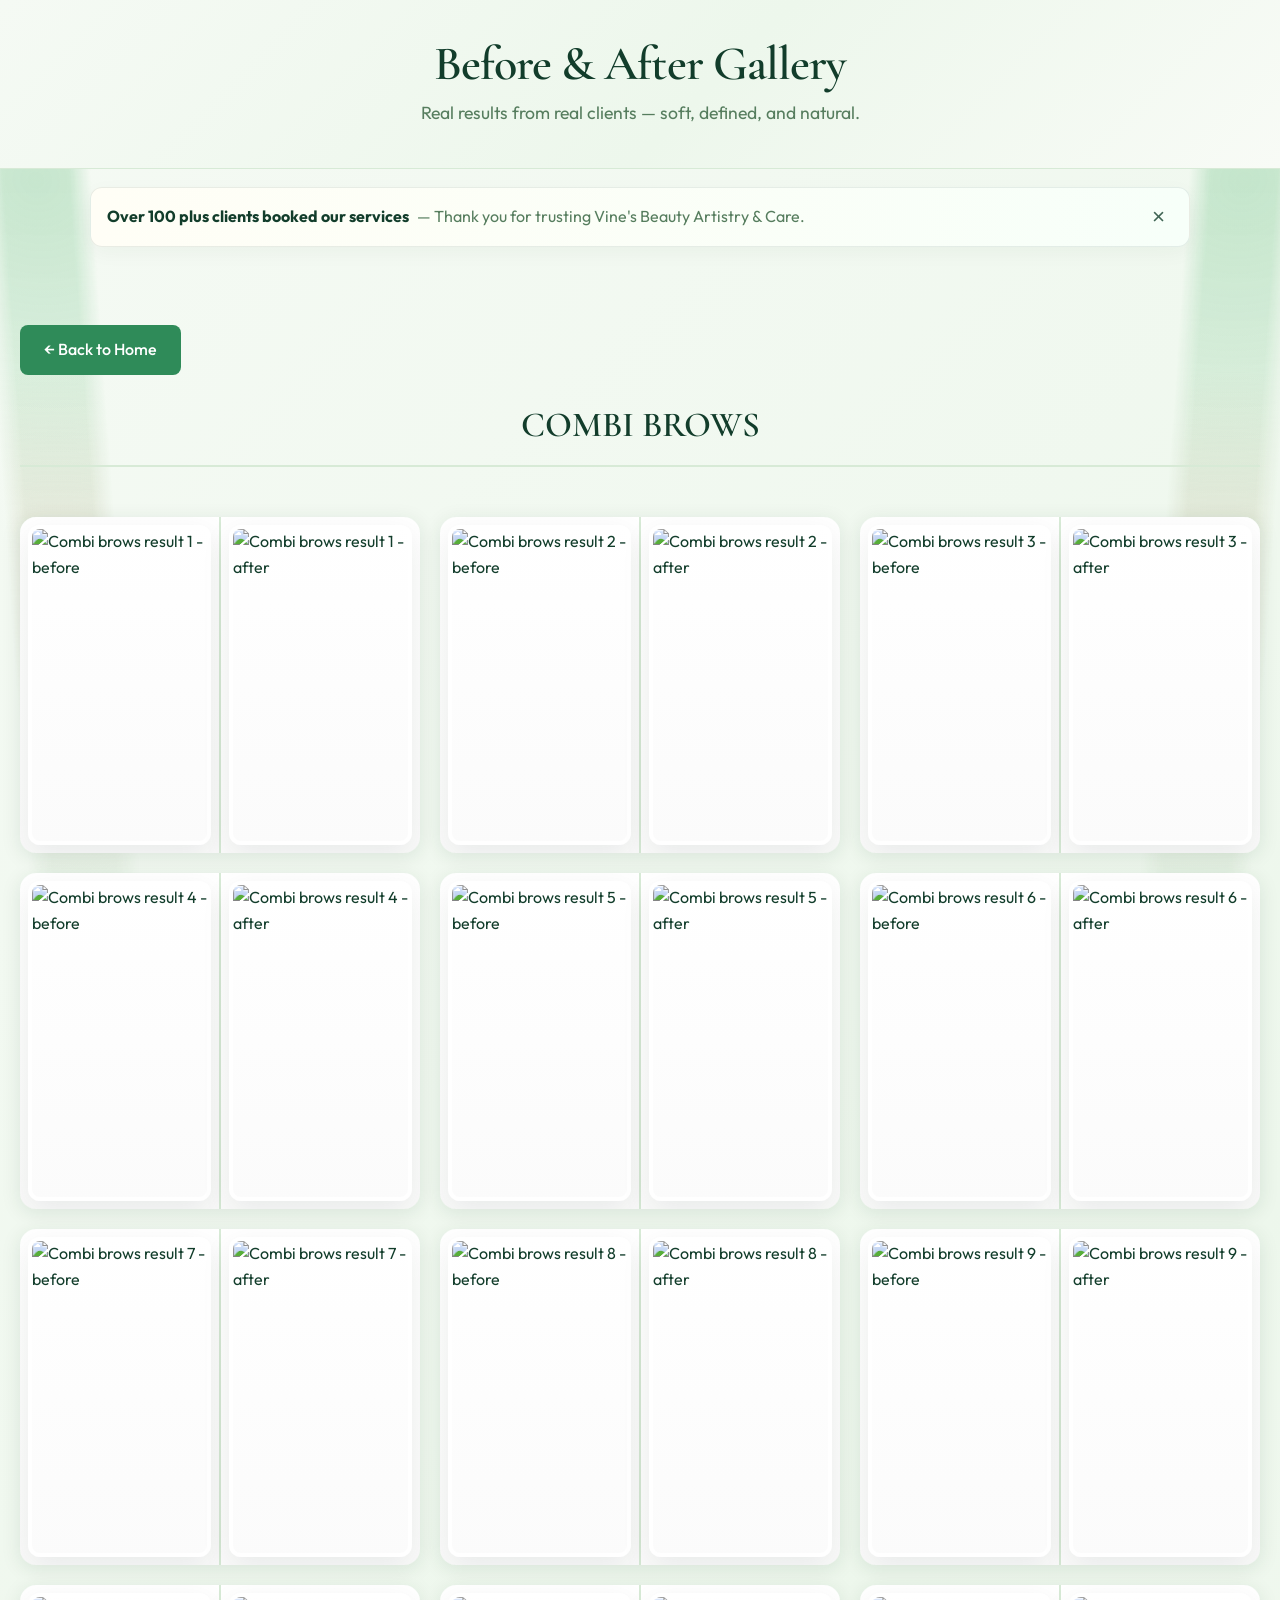
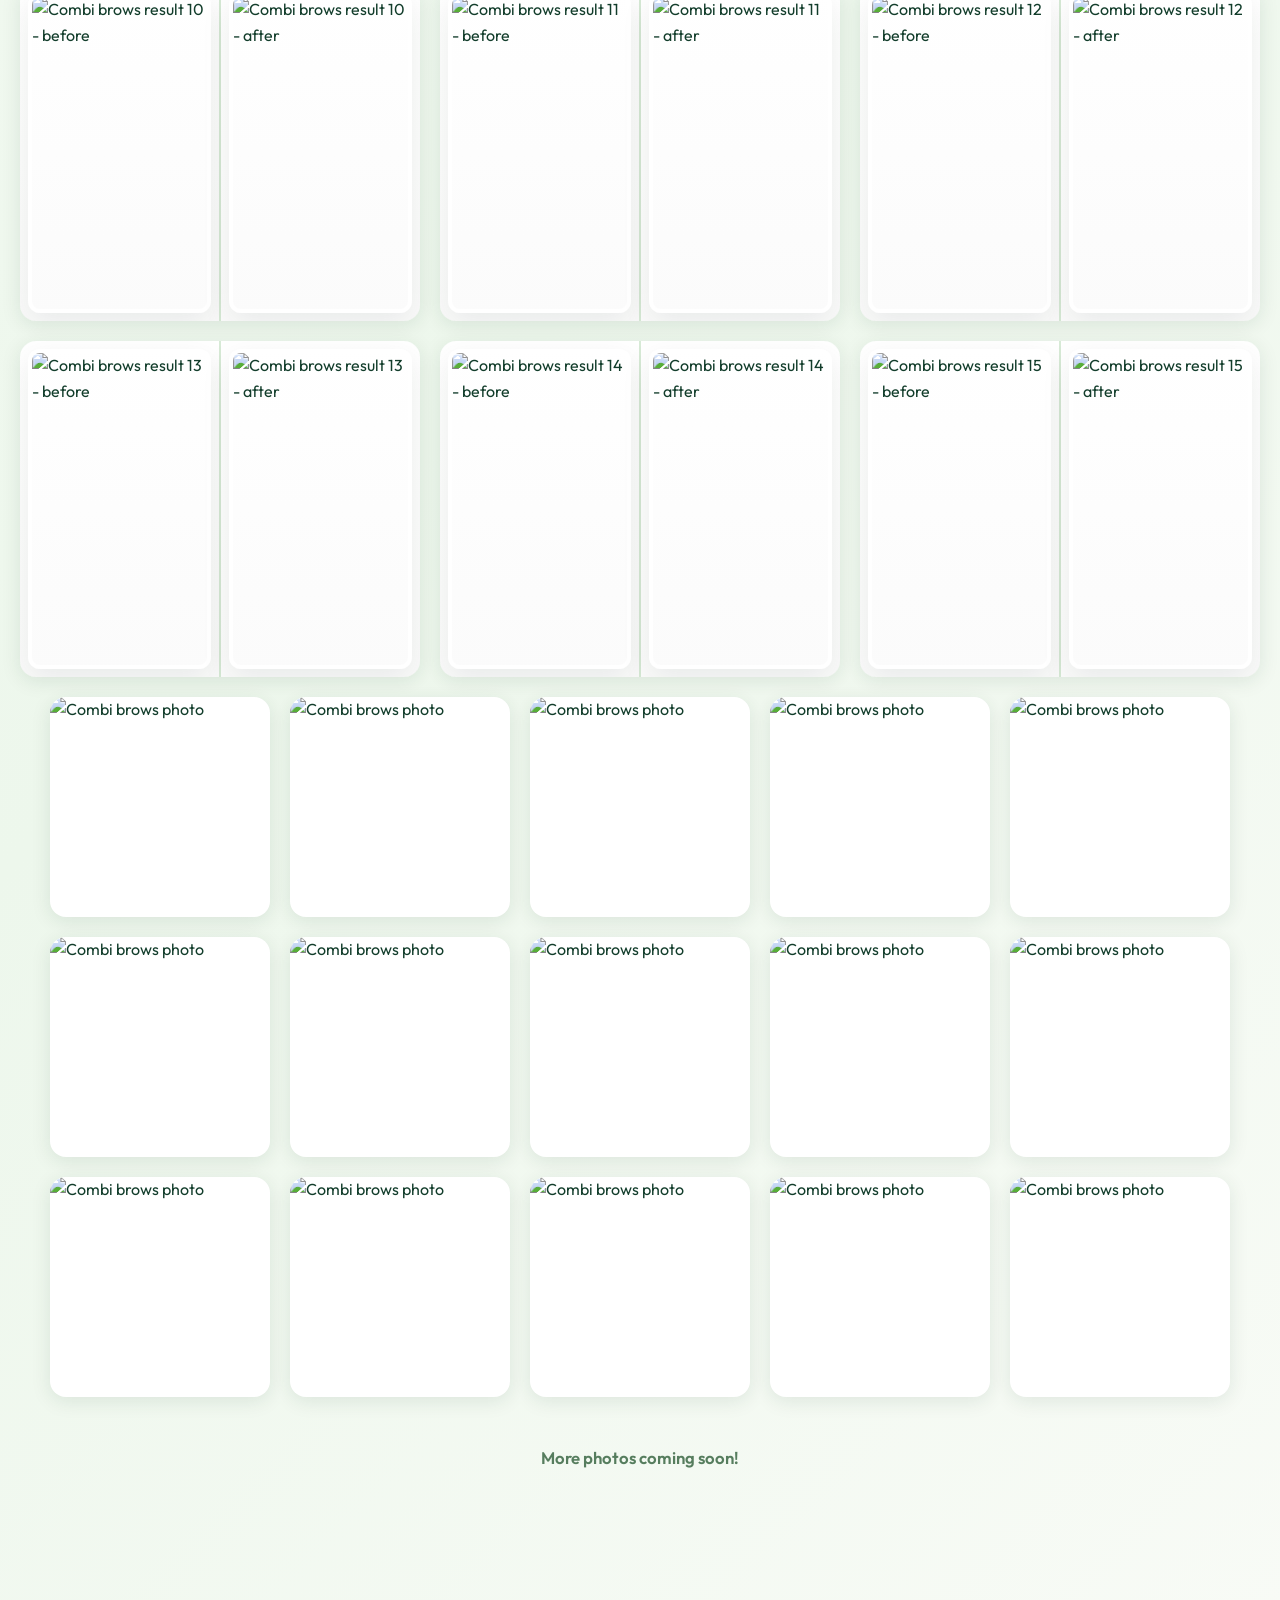
==== gallery.html @ d84f605f "Add files via upload" ====
<!DOCTYPE html>
<html lang="en">
<head>
  <meta charset="UTF-8">
  <meta name="viewport" content="width=device-width, initial-scale=1.0">
  <meta name="description" content="Gallery of before and after photos from Vine's Beauty Artistry & Care">
  <meta http-equiv="X-Content-Type-Options" content="nosniff">
  <meta name="referrer" content="strict-origin-when-cross-origin">
  <title>Gallery - Vine's Beauty Artistry & Care</title>
  <link rel="stylesheet" href="styles.css?v=8">
  <link rel="preconnect" href="https://fonts.googleapis.com">
  <link rel="preconnect" href="https://fonts.gstatic.com" crossorigin>
  <link href="https://fonts.googleapis.com/css2?family=Cormorant+Garamond:ital,wght@0,400;0,600;1,400&family=Outfit:wght@300;400;500;600&display=swap" rel="stylesheet">
  <style>
    .gallery-page-header {
      text-align: center;
      padding: 40px 20px;
      background: linear-gradient(135deg, #f5faf4 0%, #edf7ec 55%, #f8fbf6 100%);
      border-bottom: 1px solid var(--blush-strong);
    }

    .gallery-page-header h1 {
      font-family: 'Cormorant Garamond', serif;
      font-size: 3rem;
      font-weight: 600;
      color: var(--deep-green);
      margin-bottom: 10px;
    }

    .gallery-page-header p {
      font-size: 1.1rem;
      color: var(--green-soft);
      max-width: 600px;
      margin: 0 auto;
    }

    .gallery-page-container {
      max-width: 1400px;
      margin: 0 auto;
      padding: 60px 20px;
    }

    .gallery-section {
      margin-bottom: 80px;
    }

    .gallery-section-title {
      font-family: 'Cormorant Garamond', serif;
      font-size: 2.2rem;
      font-weight: 600;
      color: var(--deep-green);
      text-align: center;
      margin-bottom: 50px;
      padding-bottom: 20px;
      border-bottom: 2px solid var(--blush-strong);
    }

    .before-after-pair {
      background: white;
      border-radius: 16px;
      overflow: hidden;
      box-shadow: 0 4px 20px rgba(18, 61, 43, 0.1);
      transition: transform 0.3s ease, box-shadow 0.3s ease;
    }

    .before-after-pair:hover {
      transform: translateY(-5px);
      box-shadow: 0 8px 30px rgba(18, 61, 43, 0.15);
    }

    .before-after-images {
      display: grid;
      grid-template-columns: 1fr 1fr;
      gap: 2px;
      background: var(--blush-strong);
    }

    .before-after-images img,
    .extra-combi-photo img {
      width: 100%;
      height: 340px;
      object-fit: cover;
      object-position: center top;
      display: block;
      cursor: zoom-in;
    }

    /* Framed look for before/after images */
    .before-after-images .image-cell {
      padding: 8px;
      background: linear-gradient(180deg, #ffffff, #fbfbfb);
      display: flex;
      align-items: center;
      justify-content: center;
      position: relative;
    }

    .before-after-images .image-cell img {
      border-radius: 12px;
      border: 4px solid rgba(255,255,255,0.9);
      box-shadow: 0 10px 30px rgba(8, 40, 25, 0.08);
      height: 320px; /* slightly smaller than container to reveal the frame */
      object-fit: cover;
    }

    /* Nudges for specific thumbnails where the face is higher in the frame */
    .extra-combi-photo img[src*="66.jpg"] {
      object-position: center 20%;
    }
    /* 100.jpg needs a larger downward nudge to reveal the face */
    .extra-combi-photo img[src*="100.jpg"] {
      object-position: center 45%;
    }
    /* Adjust 150 and 160 to better center the faces in the thumbnails */
    .extra-combi-photo img[src*="150.jpg"],
    .extra-combi-photo img[src*="160.jpg"] {
      object-position: center 35%;
    }

    /* Adjust image 1.jpg / 1.jpeg to center the face in both pairs and thumbnails */
    .before-after-images img[src$="1.jpg"],
    .before-after-images img[src$="1.jpeg"],
    .extra-combi-photo img[src$="1.jpg"],
    .extra-combi-photo img[src$="1.jpeg"] {
      /* push the visible area downward so the face is centered */
      object-position: center 55%;
    }
 
    .image-viewer-backdrop {
      position: fixed;
      inset: 0;
      background: rgba(0, 0, 0, 0.85);
      display: none;
      align-items: center;
      justify-content: center;
      padding: 20px;
      z-index: 9999;
    }
 
    .image-viewer-backdrop.active {
      display: flex;
    }
 
    .image-viewer-content {
      max-width: 100%;
      max-height: 100%;
      overflow: hidden;
      border-radius: 20px;
      box-shadow: 0 20px 80px rgba(0, 0, 0, 0.4);
    }
 
    .image-viewer-content img {
      width: auto;
      max-width: 100%;
      max-height: 90vh;
      display: block;
      object-fit: contain;
      cursor: zoom-out;
    }
 
    body.modal-open {
      overflow: hidden;
    }

    .before-after-grid {
      display: grid;
      grid-template-columns: repeat(auto-fit, minmax(400px, 1fr));
      gap: 20px;
      margin-bottom: 40px;
    }

    .extra-combi-row {
      grid-column: 1 / -1;
      display: grid;
      grid-template-columns: repeat(auto-fit, minmax(220px, 220px));
      justify-content: center;
      justify-items: center;
      gap: 20px;
      width: 100%;
      margin-top: 0;
      padding: 0;
    }

    .extra-combi-photo {
      background: white;
      border-radius: 16px;
      overflow: hidden;
      box-shadow: 0 4px 20px rgba(18, 61, 43, 0.1);
      transition: transform 0.3s ease, box-shadow 0.3s ease;
      width: 220px;
      max-width: 220px;
    }

    .extra-combi-photo:hover {
      transform: translateY(-5px);
      box-shadow: 0 8px 30px rgba(18, 61, 43, 0.15);
    }

    .extra-combi-photo img {
      height: 220px;
    }


    /* Brand mask overlay (no blur) — thumbnails remain sharp */
    /* Decorative mask centered over images; images themselves are not blurred */
      /* Thumbnails remain sharp; no branded overlay */
    

    .image-label {
      position: absolute;
      top: 10px;
      left: 10px;
      background: rgba(0, 0, 0, 0.6);
      color: white;
      padding: 5px 12px;
      border-radius: 20px;
      font-size: 0.85rem;
      font-weight: 500;
      z-index: 1;
    }

    .image-cell {
      position: relative;
    }

    .before-label {
      top: 10px;
      left: 10px;
    }

    .after-label {
      top: 10px;
      right: 10px;
      left: auto;
    }

    .back-button {
      display: inline-block;
      margin-bottom: 30px;
      padding: 12px 24px;
      background: var(--emerald);
      color: white;
      text-decoration: none;
      border-radius: 8px;
      font-weight: 500;
      transition: background 0.3s ease;
    }

    .back-button:hover {
      background: var(--emerald-dark);
    }

    @media (max-width: 768px) {
      .gallery-page-header h1 {
        font-size: 2rem;
      }

      .gallery-section-title {
        font-size: 1.8rem;
      }

      .before-after-grid {
        grid-template-columns: 1fr;
        gap: 24px;
      }

      .before-after-images img {
        height: 280px;
      }
    }
    
    /* Gallery notification styles */
    .gallery-notice {
      display: flex;
      align-items: center;
      justify-content: space-between;
      gap: 12px;
      max-width: 1100px;
      margin: 18px auto;
      background: linear-gradient(90deg,#fffef6, #f7fff9);
      border: 1px solid rgba(18,61,43,0.09);
      padding: 12px 16px;
      border-radius: 12px;
      box-shadow: 0 6px 20px rgba(8,40,25,0.04);
      color: var(--deep-green);
      font-weight: 500;
      font-size: 1rem;
    }

    .gallery-notice-inner {
      display: flex;
      align-items: baseline;
      gap: 8px;
    }

    .gallery-notice-copy { color: var(--green-soft); font-weight:400; }

    .gallery-notice-close {
      background: transparent;
      border: none;
      font-size: 1.4rem;
      line-height: 1;
      padding: 6px 8px;
      cursor: pointer;
      color: rgba(18,61,43,0.8);
      border-radius: 8px;
    }

    .gallery-notice-close:hover { background: rgba(18,61,43,0.04); }
    
    .more-photos {
      text-align: center;
      margin-top: 20px;
      color: var(--green-soft);
      font-weight: 600;
      font-size: 1.05rem;
      background: transparent;
      padding: 8px 12px;
      border-radius: 8px;
    }
  </style>
</head>
<body>
  <div class="gallery-page-header">
    <h1>Before &amp; After Gallery</h1>
    <p>Real results from real clients — soft, defined, and natural.</p>
  </div>

  <!-- Gallery notification: dismissible banner about client count -->
  <div id="gallery-notice" class="gallery-notice" role="region" aria-live="polite">
    <div class="gallery-notice-inner">
      <strong>Over 100 plus clients booked our services</strong>
      <span class="gallery-notice-copy"> — Thank you for trusting Vine's Beauty Artistry &amp; Care.</span>
    </div>
    <button class="gallery-notice-close" aria-label="Dismiss notification">×</button>
  </div>

  <div class="gallery-page-container">
    <a href="index.html" class="back-button">← Back to Home</a>

    <div class="gallery-section">
      <h2 class="gallery-section-title">COMBI BROWS</h2>
      <div class="before-after-grid">
          <!-- before/after pairs will be rendered here by script -->
      </div>
        <div class="more-photos">More photos coming soon!</div>
    </div>

  </div>
    <script>
      (function(){
        const combiFiles = [
          'Combi Browns/00.jpg','Combi Browns/0.jpg','Combi Browns/1..jpg','Combi Browns/1.jpg',
          'Combi Browns/2.jpg','Combi Browns/2..jpg','Combi Browns/3 (2).jpg','Combi Browns/3..jpg','Combi Browns/3.jpg',
          'Combi Browns/4.jpg','Combi Browns/4..jpg','Combi Browns/6.jpg','Combi Browns/6..jpg',
          'Combi Browns/7.jpg','Combi Browns/7..jpg','Combi Browns/8.jpg','Combi Browns/8..jpg',
          'Combi Browns/9.jpg','Combi Browns/9..jpg','Combi Browns/10.jpg','Combi Browns/10..jpg',
          'Combi Browns/11.jpg','Combi Browns/11..jpg','Combi Browns/12.jpg','Combi Browns/12..jpg',
          'Combi Browns/15.jpg','Combi Browns/15..jpg','Combi Browns/20.jpg','Combi Browns/20..jpg',
          'Combi Browns/21.jpg','Combi Browns/21..jpg','Combi Browns/518345568_10165563609278146_7660537827251825260_n.jpg'
        ];

        const grid = document.querySelector('.before-after-grid');
        if (!grid) return;

        // Build groups keyed by the first numeric sequence (or filename base)
        const groups = combiFiles.reduce((acc, path) => {
          const name = path.split('/').pop();
          const digits = (name.match(/\d+/) || [])[0];
          // normalize numeric keys to strip leading zeros so 00 and 0 group together
          const key = digits ? String(Number(digits)) : name.replace(/\.[^.]+$/, '');
          (acc[key] = acc[key] || []).push(path);
          return acc;
        }, {});

        // Produce deterministic pairs: prefer two distinct files per group.
        let pairs = [];
        Object.keys(groups).sort((a,b)=>Number(a) - Number(b)).forEach((k) => {
          // preserve original order but keep unique filenames
          const unique = Array.from(new Set(groups[k]));
          if (unique.length === 1) pairs.push([unique[0], unique[0]]);
          else pairs.push([unique[0], unique[1]]);
        });

        // Ensure exactly 15 pairs (15 before + 15 after):
        const TARGET = 15;
        // If we have too many, trim extras from the end
        if (pairs.length > TARGET) pairs = pairs.slice(0, TARGET);

        // If we have too few, add singleton pairs from remaining unique files
        if (pairs.length < TARGET) {
          const used = new Set(pairs.flat());
          const allUnique = Array.from(new Set(combiFiles));
          for (let i = 0; i < allUnique.length && pairs.length < TARGET; i++) {
            const f = allUnique[i];
            if (!used.has(f)) {
              pairs.push([f, f]);
              used.add(f);
            }
          }
        }

        // Clear existing grid and render the target pairs freshly
        grid.innerHTML = '';
        pairs.forEach((pair, i) => {
          const before = pair[0];
          const after = pair[1];
          const pairDiv = document.createElement('div');
          pairDiv.className = 'before-after-pair';
          pairDiv.innerHTML = `
            <div class="before-after-images">
              <div class="image-cell">
                <img src="${encodeURI(before)}" alt="Combi brows result ${i+1} - before">
              </div>
              <div class="image-cell">
                <img src="${encodeURI(after)}" alt="Combi brows result ${i+1} - after">
              </div>
            </div>`;
          grid.appendChild(pairDiv);
        });
  
        const additionalCombiPhotos = [
          'Combi Browns/33.jpg',
          'Combi Browns/44.jpg',
          'Combi Browns/55.jpg',
          'Combi Browns/66.jpg',
          'Combi Browns/77.jpg',
          'Combi Browns/99.jpg',
          'Combi Browns/100.jpg',
          'Combi Browns/110.jpg',
          'Combi Browns/120.jpg',
          'Combi Browns/130.jpg',
          'Combi Browns/140.jpg',
          'Combi Browns/150.jpg',
          'Combi Browns/160.jpg',
          'Combi Browns/170.jpg',
          'Combi Browns/180.jpg'
        ];

        const extraRow = document.createElement('div');
        extraRow.className = 'extra-combi-row';

        additionalCombiPhotos.forEach((src) => {
          const item = document.createElement('div');
          item.className = 'extra-combi-photo';
          item.innerHTML = `<img src="${encodeURI(src)}" alt="Combi brows photo">`;
          extraRow.appendChild(item);
        });

        grid.appendChild(extraRow);
 
        const viewerBackdrop = document.createElement('div');
        viewerBackdrop.className = 'image-viewer-backdrop';
        viewerBackdrop.innerHTML = `
          <div class="image-viewer-content">
            <img src="" alt="Expanded gallery photo">
          </div>
        `;
        document.body.appendChild(viewerBackdrop);
 
        const viewerImage = viewerBackdrop.querySelector('img');
        const openViewer = (src, alt) => {
          if (!viewerBackdrop || !viewerImage) return;
          viewerImage.src = src;
          viewerImage.alt = alt || 'Gallery photo';
          viewerBackdrop.classList.add('active');
          document.body.classList.add('modal-open');
        };
 
        const closeViewer = () => {
          if (!viewerBackdrop || !viewerImage) return;
          viewerBackdrop.classList.remove('active');
          document.body.classList.remove('modal-open');
          viewerImage.src = '';
        };
 
        grid.addEventListener('click', (event) => {
          const target = event.target;
          if (!(target instanceof HTMLElement)) return;
          const image = target.closest('.before-after-images img, .extra-combi-photo img');
          if (!image) return;
          openViewer(image.getAttribute('src') || '', image.getAttribute('alt') || 'Gallery photo');
        });
 
        viewerBackdrop.addEventListener('click', (event) => {
          if (event.target === viewerBackdrop) {
            closeViewer();
          }
        });
 
        document.addEventListener('keydown', (event) => {
          if (event.key === 'Escape') {
            closeViewer();
          }
        });
 
        // If the final appended pair contains the same image for before+after,
        // remove that final pair to avoid showing a duplicate picture.
        (function removeTrailingDuplicatePair(){
          const lastPair = grid.querySelector('.before-after-pair:last-child');
          if (!lastPair) return;
          const imgs = lastPair.querySelectorAll('img');
          if (imgs.length === 2) {
            try {
              const src0 = imgs[0].getAttribute('src');
              const src1 = imgs[1].getAttribute('src');
              if (src0 && src1 && src0 === src1) {
                lastPair.remove();
              }
            } catch (e) {
              // swallow any unexpected errors; removal is non-critical
            }
          }
        })();

        // Gallery notice: dismiss & persist in sessionStorage so users aren't repeatedly shown
        (function galleryNotice(){
          try {
            const notice = document.getElementById('gallery-notice');
            if (!notice) return;
            const closeBtn = notice.querySelector('.gallery-notice-close');
            const storageKey = 'galleryNoticeDismissed_v1';
            const dismissed = sessionStorage.getItem(storageKey);
            if (dismissed) {
              notice.style.display = 'none';
            }
            if (closeBtn) {
              closeBtn.addEventListener('click', () => {
                try { sessionStorage.setItem(storageKey, '1'); } catch (e) {}
                notice.style.display = 'none';
              });
            }
          } catch (e) {
            // non-fatal
          }
        })();
      })();
    </script>
</body>
</html>
---- styles.css ----
*,
*::before,
*::after {
  box-sizing: border-box;
  margin: 0;
  padding: 0;
}

:root {
  --cream: #f7faf4;
  --warm-white: #f8fbf6;
  --blush: #ebf7ed;
  --blush-strong: #d7ead6;
  --emerald: #2f8b59;
  --emerald-dark: #0f4c34;
  --emerald-light: #4fb06f;
  --emerald-gloss: #8dd59a;
  --deep-green: #123d2b;
  --green-soft: #567d5e;
  --gold: #d7a65c;
  --rose-gold: #d8a78d;
  --rose-gold-dark: #b67360;
  --rose-gold-soft: rgba(216, 167, 141, 0.24);
  --accent-coral: #3f8c62;
  --accent-peach: #7ac189;
  --brow-arch: rgba(79, 176, 111, 0.28);
  --brow-shine: rgba(141, 213, 154, 0.32);
  --shadow: rgba(18, 61, 43, 0.18);
  --radius: 16px;
  --radius-sm: 10px;
}

html {
  scroll-behavior: smooth;
}

body {
  font-family: 'Outfit', system-ui, sans-serif;
  font-weight: 400;
  color: var(--deep-green);
  background: linear-gradient(135deg, #f5faf4 0%, #edf7ec 55%, #f8fbf6 100%);
  line-height: 1.6;
  position: relative;
}

body::before,
body::after {
  content: '';
  position: fixed;
  top: 0;
  bottom: 0;
  width: 110px;
  pointer-events: none;
  z-index: -1;
  background: radial-gradient(circle at 50% 20%, rgba(79, 176, 111, 0.2), transparent 46%),
              radial-gradient(circle at 50% 70%, var(--rose-gold-soft), transparent 42%),
              linear-gradient(180deg, rgba(141, 213, 154, 0.16), rgba(123, 193, 137, 0.08));
  mask-image: linear-gradient(to right, transparent 0%, black 20%, black 80%, transparent 100%);
  animation: drift 24s ease-in-out infinite;
}

body::before {
  left: 0;
  transform: skewX(4deg);
}

body::after {
  right: 0;
  transform: skewX(-4deg);
}

@media (max-width: 900px) {
  body::before,
  body::after {
    display: none;
  }

}

body.modal-open {
  overflow: hidden;
}

@keyframes drift {
  0%, 100% {
    transform: translateY(0) skewX(4deg);
    opacity: 0.9;
  }
  50% {
    transform: translateY(12px) skewX(4deg);
    opacity: 1;
  }
}

@keyframes pulseGlow {
  0%, 100% {
    box-shadow: 0 20px 40px rgba(46, 126, 85, 0.3);
  }
  50% {
    box-shadow: 0 28px 54px rgba(46, 126, 85, 0.45);
  }
}

@keyframes float {
  0%, 100% {
    transform: translateY(0) rotate(-12deg);
  }
  50% {
    transform: translateY(-8px) rotate(-12deg);
  }
}

/* Subtle card hover effect (lift + gentle scale) */

.container {
  width: min(1100px, 92%);
  margin: 0 auto;
}

h1, h2, h3 {
  font-family: 'Cormorant Garamond', Georgia, serif;
  font-weight: 600;
  line-height: 1.15;
}

h1 {
  font-size: clamp(3.6rem, 6vw, 5.8rem);
  letter-spacing: -0.02em;
  line-height: 1.03;
}

.hero h1 {
  font-size: clamp(4.8rem, 8vw, 7.8rem);
}

h2 {
  font-size: clamp(2rem, 4vw, 2.8rem);
}

h3 {
  font-size: 1.35rem;
}

em {
  font-style: italic;
  color: var(--emerald-dark);
}

.eyebrow {
  position: relative;
  font-size: 0.8rem;
  font-weight: 600;
  letter-spacing: 0.14em;
  text-transform: uppercase;
  color: var(--emerald);
  margin-bottom: 12px;
}
 
.hero .eyebrow {
  color: rgba(245, 249, 242, 0.96);
  text-shadow: 0 1px 14px rgba(0, 0, 0, 0.28);
  letter-spacing: 0.16em;
  opacity: 0;
  transform: translateY(10px);
  transition: opacity 0.6s ease 0.14s, transform 0.6s ease 0.14s;
}
 
.hero.animate .eyebrow {
  opacity: 1;
  transform: translateY(0);
}

.eyebrow::before {
  content: '';
  position: absolute;
  left: 0;
  bottom: -8px;
  width: 56px;
  height: 4px;
  border-radius: 999px;
  background: linear-gradient(90deg, rgba(255,255,255,0.9), var(--rose-gold-soft), var(--emerald));
  box-shadow: 0 0 18px rgba(79, 176, 111, 0.22);
}

.eyebrow::after {
  content: '';
  position: absolute;
  left: 0;
  bottom: -16px;
  width: 26px;
  height: 6px;
  border-radius: 50% / 100%;
  background: linear-gradient(90deg, var(--rose-gold-soft), var(--emerald));
}

.section {
  padding: 96px 0;
}

.section-header {
  position: relative;
  text-align: center;
  max-width: 520px;
  margin: 0 auto 56px;
  background: linear-gradient(135deg, rgba(141, 213, 154, 0.14), rgba(255, 255, 255, 0.95));
  padding: 28px 26px 22px;
  border-radius: 24px;
  border: 1px solid rgba(216, 167, 141, 0.22);
  box-shadow: 0 22px 48px rgba(47, 139, 89, 0.12), 0 4px 18px rgba(216, 167, 141, 0.09);
}

.section-header::after {
  content: '';
  position: absolute;
  inset: 0;
  border-radius: 24px;
  background: linear-gradient(120deg, transparent, var(--rose-gold-soft));
  opacity: 0.22;
  pointer-events: none;
}

.section-header > * {
  position: relative;
  z-index: 1;
}

.section-desc {
  color: var(--green-soft);
  margin-top: 12px;
}

/* Header */
.header {
  position: fixed;
  top: 0;
  left: 0;
  right: 0;
  z-index: 100;
  background: rgba(255, 250, 244, 0.97);
  backdrop-filter: blur(12px);
  border-bottom: 1px solid rgba(47, 139, 89, 0.2);
  padding: 0 0 4px;
  transition: transform 0.28s ease, opacity 0.28s ease;
}

.header.half-hidden {
  transform: translateY(-50%);
}

.nav {
  display: flex;
  align-items: center;
  justify-content: space-between;
  padding: 16px 0;
}

.logo {
  font-family: 'Cormorant Garamond', Georgia, serif;
  font-size: 2.2rem;
  font-weight: 700;
  color: var(--deep-green);
  text-decoration: none;
  display: inline-flex;
  align-items: center;
  gap: 14px;
}

.logo-img {
  width: clamp(88px, 9vw, 106px);
  height: clamp(88px, 9vw, 106px);
  object-fit: contain;
  display: inline-block;
}

.nav-links {
  display: flex;
  align-items: center;
  gap: 40px;
  list-style: none;
}

.nav-links a {
  color: var(--green-soft);
  text-decoration: none;
  font-size: 1.28rem;
  font-weight: 700;
  transition: color 0.2s, transform 0.2s;
}

.nav-links a:hover,
.nav-links a:focus-visible {
  transform: translateY(-1px);
}

.nav-cta {
  background: linear-gradient(135deg, var(--rose-gold), var(--emerald-light), var(--emerald));
  color: var(--warm-white) !important;
  padding: 16px 34px;
  font-size: 1.18rem;
  letter-spacing: 0.01em;
  border-radius: 999px;
  transition: background 0.2s, transform 0.2s !important;
  box-shadow: 0 14px 30px rgba(47, 139, 89, 0.22), 0 10px 22px rgba(79, 176, 111, 0.15);
  position: relative;
}


.logo span {
  color: var(--emerald-dark);
}

.logo {
  cursor: pointer;
}

.logo-preview-modal {
  position: fixed;
  inset: 0;
  z-index: 400;
  display: none;
  place-items: center;
  background: rgba(14, 42, 22, 0.6);
  backdrop-filter: blur(10px);
}

.logo-preview-modal.active {
  display: grid;
}

.logo-preview-backdrop {
  position: absolute;
  inset: 0;
  background: rgba(10, 33, 16, 0.72);
}

.logo-preview-panel {
  position: relative;
  width: min(520px, 90vw);
  max-width: 520px;
  background: rgba(255, 255, 255, 0.98);
  border-radius: 24px;
  padding: 26px;
  box-shadow: 0 24px 60px rgba(0, 0, 0, 0.28);
  z-index: 1;
  text-align: center;
}

.logo-preview-img {
  width: 100%;
  height: auto;
  max-height: 360px;
  object-fit: contain;
  border-radius: 18px;
}

.close-logo-preview {
  position: absolute;
  top: 14px;
  right: 14px;
  width: 34px;
  height: 34px;
  border: none;
  border-radius: 50%;
  background: rgba(31, 107, 62, 0.1);
  color: var(--deep-green);
  font-size: 1.3rem;
  line-height: 1;
  cursor: pointer;
}

.nav-links {
  display: flex;
  align-items: center;
    gap: 38px;
    list-style: none;
  }

  .nav-links a {
    color: var(--green-soft);
    text-decoration: none;
    font-size: 1.24rem;
    font-weight: 700;
    transition: color 0.2s, transform 0.2s;
  }

  .nav-links a:hover {
    color: var(--emerald-dark);
    transform: translateY(-1px);
  }

  .nav-cta {
      background: linear-gradient(135deg, var(--rose-gold), var(--emerald-light), var(--emerald)) !important;
    color: var(--warm-white) !important;
    padding: 14px 30px;
    border-radius: 999px;
    font-size: 1.16rem;
    transition: background 0.2s, transform 0.2s !important;
    box-shadow: 0 14px 30px rgba(47, 139, 89, 0.22);
  }

.nav-toggle {
  display: none;
  flex-direction: column;
  gap: 5px;
  background: none;
  border: none;
  cursor: pointer;
  padding: 4px;
}

.nav-toggle span {
  display: block;
  width: 24px;
  height: 2px;
  background: var(--deep-green);
  border-radius: 2px;
  transition: transform 0.2s, opacity 0.2s;
}

/* Buttons */
.btn {
  display: inline-block;
  padding: 14px 28px;
  border-radius: 999px;
  font-family: inherit;
  font-size: 0.95rem;
  font-weight: 500;
  text-decoration: none;
  cursor: pointer;
  border: 2px solid transparent;
  transition: background 0.2s, color 0.2s, border-color 0.2s, box-shadow 0.2s;
  box-shadow: 0 10px 20px rgba(47, 139, 89, 0.08);
}

.btn-primary {
  background: linear-gradient(135deg, var(--rose-gold), var(--emerald-light), var(--emerald));
  color: var(--warm-white);
  box-shadow: 0 12px 24px rgba(47, 139, 89, 0.18), 0 10px 18px rgba(216, 167, 141, 0.18);
  border-color: rgba(255, 255, 255, 0.18);
}
 
.btn-primary:hover {
  background: linear-gradient(135deg, var(--rose-gold-dark), var(--emerald), var(--emerald-dark));
}
 
.btn-outline {
  background: transparent;
  color: var(--deep-green);
  border-color: var(--deep-green);
}
 
.btn-outline:hover {
  background: linear-gradient(135deg, var(--rose-gold), var(--emerald));
  color: var(--warm-white);
  border-color: transparent;
}
 
.hero-actions .btn {
  font-size: 1.05rem;
  padding: 16px 34px;
  font-weight: 600;
}
 
.hero-actions .btn-primary {
  background: linear-gradient(135deg, #d7a65c, #2f8b59);
  box-shadow: 0 16px 34px rgba(47, 139, 89, 0.28);
}
 
.hero-actions .btn-outline {
  color: rgba(245, 249, 242, 0.96);
  border-color: rgba(255, 255, 255, 0.85);
  background: rgba(255, 255, 255, 0.14);
}
 
.hero-actions .btn:hover,
.hero-actions .btn:focus-visible {
  transform: translateY(-1px) scale(1.01);
}
 
.hero-actions .btn:active {
  transform: translateY(0) scale(0.98);
  box-shadow: 0 12px 26px rgba(47, 139, 89, 0.28);
}
 
.hero-actions .btn-primary:active {
  background: linear-gradient(135deg, #c69d4f, #247049);
}
 
.hero-actions .btn-outline:active {
  background: rgba(79, 176, 111, 0.18);
  color: var(--emerald-dark);
}
 
.hero-actions .btn-icon {
  display: inline-flex;
  align-items: center;
  justify-content: center;
  margin-right: 10px;
  font-size: 1.4rem;
  width: 46px;
  height: 46px;
  border-radius: 50%;
  background: rgba(255, 255, 255, 0.24);
  border: 1px solid rgba(255, 255, 255, 0.28);
  color: rgba(47, 71, 54, 0.95);
  transition: background 0.2s ease, color 0.2s ease, transform 0.2s ease, box-shadow 0.2s ease;
}
 
.hero-actions .btn:hover .btn-icon,
.hero-actions .btn:focus-visible .btn-icon,
.hero-actions .btn:active .btn-icon {
  background: linear-gradient(135deg, rgba(215, 166, 92, 0.95), rgba(47, 139, 89, 0.95));
  color: #ffffff;
  transform: scale(1.08);
  box-shadow: 0 10px 24px rgba(47, 139, 89, 0.24);
}
 
.btn-full {
  width: 100%;
  border: none;
}

/* Hero */
.hero {
  position: relative;
  min-height: 100vh;
  display: flex;
  align-items: center;
  padding: 120px 0 80px;
  overflow: hidden;
  /* Dark overlay kept here; the actual hero photo is moved into .hero-bg so it can be softly masked/faded at the edges */
  /* Increased overlay alpha to darken the background image for better contrast and elegance */
  background: linear-gradient(rgba(4, 19, 9, 0.70), rgba(4, 19, 9, 0.70));
}
 
.hero::before,
.hero::after {
  content: '';
  position: absolute;
  border-radius: 100% / 40%;
  filter: blur(12px);
  opacity: 0.74;
  animation: float 20s ease-in-out infinite;
}

.hero::before {
  width: 340px;
  height: 120px;
  top: 18%;
  right: -70px;
  background: radial-gradient(circle at 50% 40%, var(--rose-gold-soft), transparent 55%);
  transform: rotate(-12deg);
}

.hero::after {
  width: 220px;
  height: 80px;
  top: 36%;
  left: -40px;
  background: radial-gradient(circle at 50% 50%, var(--rose-gold-soft), transparent 52%);
  transform: rotate(24deg);
}

.hero-bg {
  position: absolute;
  inset: 0;
  z-index: 0;
  background: none; /* images rendered in pseudo-elements for better control */
}

/* Blurred halo: larger blurred copy of the photo that extends beyond the hero area to softly blend edges */
.hero-bg::before {
  content: '';
  position: absolute;
  /* extend beyond the box to allow a soft feathered halo at the edges */
  top: -8%; left: -8%; right: -8%; bottom: -8%;
  background: url('studio.png') center/cover no-repeat;
  filter: blur(32px) saturate(1.03) brightness(0.96);
  transform: scale(1.03);
  z-index: 0;
  pointer-events: none;
  /* fade this blurred halo out toward the outer edges so it doesn't create harsh artifacts */
  -webkit-mask-image: radial-gradient(ellipse at center, rgba(0,0,0,1) 56%, rgba(0,0,0,0) 100%);
  mask-image: radial-gradient(ellipse at center, rgba(0,0,0,1) 56%, rgba(0,0,0,0) 100%);
}

/* Crisp center: the main photo sits above the halo and is slightly masked at the edges for a delicate feather */
.hero-bg::after {
  content: '';
  position: absolute;
  inset: 0;
  background:
    /* decorative radial highlights sit on top of the image for the site's look */
    /* Increased alpha to darken the photo while preserving highlights */
    linear-gradient(135deg, rgba(6, 24, 16, 0.72) 0%, rgba(6, 24, 16, 0.72) 100%),
    radial-gradient(circle at 75% 20%, rgba(255, 255, 255, 0.14), transparent 24%),
    radial-gradient(circle at 25% 16%, rgba(255, 255, 255, 0.10), transparent 18%),
    radial-gradient(circle at 60% 8%, rgba(255, 255, 255, 0.12), transparent 20%),
    radial-gradient(circle at 35% 35%, rgba(255, 255, 255, 0.08), transparent 14%),
    radial-gradient(circle at 18% 25%, rgba(79, 176, 111, 0.10), transparent 24%),
    radial-gradient(ellipse 70% 60% at 80% 20%, rgba(79, 176, 111, 0.10), transparent),
    radial-gradient(circle at 35% 38%, rgba(215, 166, 92, 0.06), transparent 32%),
    radial-gradient(ellipse 50% 50% at 10% 80%, rgba(141, 213, 154, 0.10), transparent),
    url('studio.png') center/cover no-repeat;
  z-index: 1;
  pointer-events: none;
  /* delicate feather for the crisp image so it blends naturally into the halo */
  -webkit-mask-image: radial-gradient(ellipse at center, rgba(0,0,0,1) 66%, rgba(0,0,0,0) 100%);
  mask-image: radial-gradient(ellipse at center, rgba(0,0,0,1) 66%, rgba(0,0,0,0) 100%);
}

/* ensure hero content sits above the background layers */
.hero-content {
  position: relative;
  z-index: 2;
}

@media (max-width: 900px) {
  .hero-bg::before {
    -webkit-mask-image: radial-gradient(ellipse at center, rgba(0,0,0,1) 70%, rgba(0,0,0,0) 100%);
    mask-image: radial-gradient(ellipse at center, rgba(0,0,0,1) 70%, rgba(0,0,0,0) 100%);
    filter: blur(22px);
    top: -6%; left: -6%; right: -6%; bottom: -6%;
  }
  .hero-bg::after {
    -webkit-mask-image: radial-gradient(ellipse at center, rgba(0,0,0,1) 78%, rgba(0,0,0,0) 100%);
    mask-image: radial-gradient(ellipse at center, rgba(0,0,0,1) 78%, rgba(0,0,0,0) 100%);
  }
}
@media (max-width: 900px) {
  .hero-bg {
    -webkit-mask-image: radial-gradient(ellipse at center, rgba(0,0,0,1) 76%, rgba(0,0,0,0) 100%);
    mask-image: radial-gradient(ellipse at center, rgba(0,0,0,1) 76%, rgba(0,0,0,0) 100%);
  }
}

.hero-content {
  position: relative;
  max-width: 640px;
}
 
.hero-text {
  font-size: 1.15rem;
  color: rgba(241, 247, 239, 0.94);
  margin: 24px 0 36px;
  max-width: 520px;
  line-height: 1.8;
  letter-spacing: 0.01em;
  text-shadow: 0 2px 20px rgba(4, 19, 9, 0.24);
  opacity: 0;
  transform: translateY(16px);
  filter: blur(1px);
  transition: opacity 0.72s ease 0.22s, transform 0.72s ease 0.22s, filter 0.72s ease 0.22s;
  will-change: opacity, transform;
}
 
.hero.animate .hero-text {
  opacity: 1;
  transform: translateY(0);
  filter: blur(0);
}
 
.hero-title,
.hero-title span {
  font-size: clamp(4.4rem, 7vw, 7.8rem);
  font-weight: 700;
  letter-spacing: -0.04em;
  line-height: 0.98;
  color: #f7f4ec;
  text-shadow: 0 4px 24px rgba(0, 0, 0, 0.32), 0 0 18px rgba(255, 255, 255, 0.18);
}
 
.hero-actions .btn {
  font-size: 1.1rem;
  padding: 16px 36px;
  font-weight: 700;
  letter-spacing: 0.02em;
}
 
.hero-actions .btn-icon {
  display: inline-flex;
  align-items: center;
  justify-content: center;
  margin-right: 12px;
  width: 42px;
  height: 42px;
  border-radius: 50%;
  font-size: 1.35rem;
  background: rgba(255, 255, 255, 0.12);
  border: 1px solid rgba(255, 255, 255, 0.18);
  transition: background 0.25s ease, color 0.25s ease, transform 0.25s ease, box-shadow 0.25s ease;
}
 
.hero-actions .btn:hover .btn-icon,
.hero-actions .btn:focus-visible .btn-icon,
.hero-actions .btn:active .btn-icon {
  background: linear-gradient(135deg, rgba(215, 166, 92, 0.98), rgba(47, 139, 89, 0.98));
  color: #ffffff;
  transform: scale(1.08);
  box-shadow: 0 14px 32px rgba(47, 139, 89, 0.28);
}
 
.btn-icon {
  display: inline-flex;
  align-items: center;
  justify-content: center;
  margin-right: 10px;
  font-size: 1.1rem;
}

.hero-actions {
  display: flex;
  flex-wrap: wrap;
  gap: 14px;
}

/* Hero split-line slide-in animations - refined for elegance */
.hero-title {
  display: inline-block;
  white-space: nowrap;
  position: relative;
}
.hero-left,
.hero-right {
  display: inline-block;
  will-change: transform, opacity, filter;
  opacity: 0;
  filter: blur(3px) saturate(1.02);
  transition: filter 420ms ease, opacity 420ms ease;
  text-shadow: 0 6px 18px rgba(34, 68, 46, 0.06);
}
.hero-left { transform: translate3d(-118%,0,0) scale(0.995); }
.hero-right { transform: translate3d(118%,0,0) scale(0.995); }

/* center flourish line that gently appears as words approach */
.hero-title::after {
  content: '';
  position: absolute;
  left: 50%;
  top: 44%;
  transform: translateX(-50%);
  width: 0;
  height: 2px;
  border-radius: 2px;
  background: linear-gradient(90deg, rgba(255,255,255,0.0), rgba(79,176,111,0.14), rgba(255,255,255,0.0));
  opacity: 0;
}

.hero.animate .hero-left {
  animation: slideInFromLeft 1100ms cubic-bezier(.22,.9,.18,1) both;
  animation-delay: 0.12s;
}
.hero.animate .hero-right {
  animation: slideInFromRight 1100ms cubic-bezier(.22,.9,.18,1) both;
  animation-delay: 0.22s;
}

@keyframes slideInFromLeft {
  0% { transform: translate3d(-118%,0,0) scale(0.995); opacity: 0; filter: blur(4px); }
  55% { transform: translate3d(6%,0,0) scale(1.02); opacity: 1; filter: blur(0.8px); }
  80% { transform: translate3d(-2%,0,0) scale(1.01); }
  100% { transform: translate3d(0,0,0) scale(1); opacity: 1; filter: blur(0); }
}

@keyframes slideInFromRight {
  0% { transform: translate3d(118%,0,0) scale(0.995); opacity: 0; filter: blur(4px); }
  55% { transform: translate3d(-6%,0,0) scale(1.02); opacity: 1; filter: blur(0.8px); }
  80% { transform: translate3d(2%,0,0) scale(1.01); }
  100% { transform: translate3d(0,0,0) scale(1); opacity: 1; filter: blur(0); }
}

/* animate center flourish */
.hero.animate .hero-title::after {
  animation: centerLine 900ms cubic-bezier(.22,.9,.18,1) 0.16s both;
}
@keyframes centerLine {
  0% { width: 0; opacity: 0; }
  45% { width: 220px; opacity: 0.16; }
  80% { width: 120px; opacity: 0.12; }
  100% { width: 60px; opacity: 0.08; }
}

/* Buttons: softer, slower entrance with subtle lift and sheen */
.hero-btn-left,
.hero-btn-right {
  opacity: 0;
  transform: translate3d(0,8px,0) scale(0.995);
}
.hero-btn-left { transform: translate3d(-28px,8px,0) scale(0.995); }
.hero-btn-right { transform: translate3d(28px,8px,0) scale(0.995); }
.hero.animate .hero-btn-left {
  animation: btnSlideLeft 880ms cubic-bezier(.22,.9,.18,1) 0.62s both;
}
.hero.animate .hero-btn-right {
  animation: btnSlideRight 880ms cubic-bezier(.22,.9,.18,1) 0.66s both;
}
@keyframes btnSlideLeft { from { transform: translate3d(-28px,8px,0) scale(0.995); opacity: 0; } to { transform: translate3d(0,0,0) scale(1); opacity: 1; } }
@keyframes btnSlideRight { from { transform: translate3d(28px,8px,0) scale(0.995); opacity: 0; } to { transform: translate3d(0,0,0) scale(1); opacity: 1; } }

/* final polish: slight sheen on primary CTA after it settles */
.hero.animate .btn-primary {
  transition: box-shadow 420ms ease, transform 420ms ease;
}
.btn-primary:hover { transform: translateY(-3px) scale(1.01); box-shadow: 0 20px 40px rgba(47,139,89,0.18); }

@media (max-width: 740px) {
  .hero-left,
  .hero-right {
    display: block;
    transform: none !important;
    opacity: 1 !important;
    filter: none !important;
    white-space: normal;
    text-align: center;
  }
  .hero-title { white-space: normal; }
  .hero-actions { justify-content: center; }
  .hero-title::after { display: none; }
}

.thank-you-hero {
  min-height: calc(100vh - 88px);
  padding-top: 140px;
  padding-bottom: 80px;
}

.thank-you-hero .hero-content {
  max-width: 720px;
  text-align: center;
}

.thank-you-hero .hero-text {
  margin-bottom: 34px;
}

.thank-you-features {
  padding-top: 40px;
  padding-bottom: 80px;
}

.feature-grid {
  display: grid;
  grid-template-columns: repeat(3, minmax(220px, 1fr));
  gap: 22px;
  margin-top: 24px;
}

.feature-card {
  padding: 28px 24px;
  background: rgba(255, 255, 255, 0.82);
  border: 1px solid rgba(79, 176, 111, 0.12);
  border-radius: 24px;
  box-shadow: 0 18px 42px rgba(47, 139, 89, 0.08);
}

.feature-card h3 {
  margin-bottom: 14px;
}

.feature-card p {
  color: var(--green-soft);
  line-height: 1.75;
}

@media (max-width: 860px) {
  .feature-grid {
    grid-template-columns: 1fr;
  }
}


/* Services */
.services {
  background: linear-gradient(180deg, #fffdf8 0%, #fff7f2 100%);
}

.service-grid {
  display: grid;
  grid-template-columns: repeat(auto-fit, minmax(240px, 1fr));
  gap: 24px;
}

/* Ensure all service cards share a consistent baseline height and layout */
.service-card {
  display: flex;
  flex-direction: column;
  min-height: 360px; /* uniform card height */
}

/* Make image/training content fill the card and align content to bottom for consistent appearance */
.service-card .image-card-content,
.service-card .training-content,
.service-card .combi-content {
  flex: 1 1 auto;
  display: flex;
  flex-direction: column;
  justify-content: flex-end; /* keep headings and price at the bottom */
}

/* Ensure non-image cards' paragraphs don't push card taller unexpectedly */
.service-card .image-card-content p {
  margin: 0 0 8px;
  max-width: 100%;
}

.service-details-panel {
  position: relative;
  margin-top: 44px;
  padding: 34px 32px 30px;
  border-radius: 28px;
  background: linear-gradient(180deg, rgba(255, 255, 255, 0.96), rgba(246, 248, 244, 0.96));
  border: 1px solid rgba(79, 176, 111, 0.14);
  box-shadow: 0 16px 34px rgba(47, 139, 89, 0.08), 0 4px 18px rgba(216, 167, 141, 0.06);
}
 
.service-details-panel::before {
  content: none;
}
 
.service-details-header {
  max-width: 720px;
  margin-bottom: 24px;
}
 
.service-details-header::after {
  content: '';
  display: block;
  width: 72px;
  height: 4px;
  margin-top: 18px;
  border-radius: 999px;
  background: linear-gradient(135deg, rgba(216, 167, 141, 0.86), rgba(79, 176, 111, 0.86));
}
 
.service-details-copy {
  color: var(--deep-green);
  margin-top: 14px;
  max-width: 760px;
  font-size: 1rem;
  line-height: 1.7;
}

.service-feature-list {
  list-style: none;
  display: grid;
  gap: 14px;
  margin-top: 18px;
}

.service-feature-list li {
  position: relative;
  padding: 18px 22px;
  border-radius: 20px;
  border: 1px solid rgba(79, 176, 111, 0.16);
  background: linear-gradient(135deg, rgba(247, 250, 244, 0.94), rgba(231, 245, 231, 0.98));
  color: var(--deep-green);
  box-shadow: 0 18px 38px rgba(47, 139, 89, 0.08);
  opacity: 0;
  transform: translateY(24px) scale(0.98);
  animation: bounceIn 0.5s forwards ease-out;
}

.service-details-actions {
  margin-top: 24px;
}

.service-details-panel .btn {
  padding: 14px 26px;
}

.service-details-panel .btn:hover {
  box-shadow: 0 16px 36px rgba(46, 126, 85, 0.2);
}
 
.service-details-panel.active,
.service-details-panel.highlighted {
  border-color: rgba(79, 176, 111, 0.24);
  box-shadow: 0 16px 32px rgba(47, 139, 89, 0.08), 0 0 0 1px rgba(216, 167, 141, 0.14);
  transform: translateY(0);
}
 
.service-details-panel.active .service-details-header h3 {
  color: var(--emerald-dark);
}
 
.service-details-panel.active .service-details-copy {
  color: var(--deep-green);
}
 
.service-feature-list li {
  position: relative;
  padding-left: 44px;
}
 
.service-feature-list li::before {
  content: '✦';
  position: absolute;
  left: 14px;
  top: 50%;
  transform: translateY(-50%);
  color: var(--emerald-dark);
  font-size: 1rem;
}
 
.service-result-gallery {
  margin-top: 22px;
  border-top: 1px solid rgba(47, 139, 89, 0.16);
  padding-top: 20px;
}

.service-result-header {
  margin-bottom: 14px;
}

.service-result-header h4 {
  margin: 0;
  font-size: 1.1rem;
  color: var(--deep-green);
}

.service-result-row {
  display: flex;
  gap: 16px;
  overflow-x: auto;
  padding-bottom: 8px;
  scrollbar-width: thin;
}

.combi-result-face {
  flex: 0 0 250px;
  min-width: 250px;
  background: rgba(255, 255, 255, 0.72);
  border: 1px solid rgba(47, 139, 89, 0.12);
  border-radius: 18px;
  padding: 12px;
  box-shadow: 0 12px 28px rgba(47, 139, 89, 0.08);
}

.combi-result-face-label {
  font-size: 0.8rem;
  font-weight: 700;
  letter-spacing: 0.08em;
  text-transform: uppercase;
  color: var(--emerald-dark);
  margin-bottom: 10px;
}

.combi-result-images {
  display: flex;
  gap: 10px;
}

.combi-result-frame {
  flex: 1;
}

.combi-result-frame img {
  display: block;
  width: 100%;
  /* show full image without cropping while fitting within the 100px limit */
  height: auto;
  max-height: 100px;
  object-fit: contain;
  border-radius: 12px;
  border: 1px solid rgba(47, 139, 89, 0.12);
  background: #edf7ef;
}

.combi-result-frame span {
  display: block;
  margin-top: 7px;
  text-align: center;
  font-size: 0.78rem;
  font-weight: 700;
  letter-spacing: 0.04em;
  text-transform: uppercase;
  color: var(--deep-green);
}

.service-card[data-service] {
  cursor: pointer;
}

.service-card[data-service]:focus-visible {
  outline: 3px solid rgba(79, 176, 111, 0.35);
  outline-offset: 5px;
}

.service-card.active {
  border-color: rgba(79, 176, 111, 0.42);
  box-shadow: 0 24px 56px rgba(47, 139, 89, 0.14), inset 0 1px 0 rgba(255, 255, 255, 0.3);
  transform: translateY(-5px) scale(1.01);
}
 
.service-card.active::before {
  opacity: 0;
}
 
.service-card.active::after {
  opacity: 0;
}
 
.service-card.active .service-icon {
  color: #ffffff;
  text-shadow: 0 2px 12px rgba(0, 0, 0, 0.25);
}
.service-card.active .price {
  color: var(--emerald-dark);
  text-shadow: none;
}
 
.service-card.active .service-badge {
  background: rgba(255, 255, 255, 0.16);
  color: #fffdfb;
  border-color: rgba(255, 255, 255, 0.3);
  box-shadow: 0 8px 22px rgba(0, 0, 0, 0.2);
}
 
@keyframes bounceIn {
  0% {
    opacity: 0;
    transform: translateY(24px) scale(0.98);
  }
  60% {
    opacity: 1;
    transform: translateY(-8px) scale(1.02);
  }
  100% {
    opacity: 1;
    transform: translateY(0) scale(1);
  }
}

.service-card {
  position: relative;
  background: var(--cream);
  border: 1px solid rgba(216, 167, 141, 0.18);
  border-radius: var(--radius);
  padding: 32px 28px;
  --mx: 50%;
  --my: 50%;
  --card-scale: 1.02;
  --card-ty: -6px;
  transform-origin: var(--mx) var(--my);
  transition: transform 220ms cubic-bezier(.2,.9,.2,1), box-shadow 220ms cubic-bezier(.2,.9,.2,1);
  will-change: transform, box-shadow;
  overflow: hidden;
  box-shadow: inset 0 0 0 1px rgba(255, 255, 255, 0.6), 0 12px 30px rgba(47, 139, 89, 0.08);
  transform: perspective(900px) rotateX(var(--tilt-rotateX, 0deg)) rotateY(var(--tilt-rotateY, 0deg)) scale(calc(var(--card-scale, 1) * var(--surface-scale, 1))) translateY(var(--card-ty, -6px));
}

.service-card::before,
.service-card::after {
  content: '';
  position: absolute;
  opacity: 0;
  pointer-events: none;
}

.tilt-surface {
  transform-style: preserve-3d;
  perspective: 900px;
  transition: transform 220ms ease, box-shadow 220ms ease;
  will-change: transform;
  transform: perspective(900px) rotateX(var(--tilt-rotateX, 0deg)) rotateY(var(--tilt-rotateY, 0deg)) scale(var(--surface-scale, 1));
}

.reveal-on-scroll {
  opacity: 0;
  transform: translateY(24px) scale(0.98);
  transition: opacity 0.72s ease, transform 0.72s ease;
}

.reveal-on-scroll.is-visible {
  opacity: 1;
  transform: translateY(0) scale(1);
}

.service-card:hover {
  transform: perspective(900px) rotateX(var(--tilt-rotateX, 0deg)) rotateY(var(--tilt-rotateY, 0deg)) scale(calc(var(--card-scale, 1) * var(--surface-scale, 1))) translateY(var(--card-ty, -6px));
  box-shadow: 0 34px 90px rgba(34, 68, 46, 0.26), 0 0 0 1px rgba(216, 167, 141, 0.14);
}

.service-card.featured {
background: linear-gradient(145deg, var(--rose-gold-soft), #eaf5ea 58%, #eef9f1);
  border-color: var(--emerald);
}
  
.service-card.combo-package-card {
  background:
  radial-gradient(circle at top right, rgba(216, 167, 141, 0.18), transparent 34%),
  radial-gradient(circle at bottom left, rgba(79, 176, 111, 0.22), transparent 36%),
  linear-gradient(135deg, #f4f0ec 0%, #dfded7 32%, #d8ecc8 58%, #cbe3c1 100%);
  border-color: rgba(47, 139, 89, 0.24);
  box-shadow:
    inset 0 0 0 1px rgba(47, 139, 89, 0.1),
    0 18px 36px rgba(47, 139, 89, 0.16);
}

/* Combo Package heading: uppercase and green to match site accents */
.service-card.combo-package-card h3 {
  text-transform: uppercase;
  letter-spacing: 0.06em;
  color: var(--emerald-dark) !important;
  font-weight: 800;
  margin: 8px 0 6px;
  display: inline-block; /* keep heading on a single line */
  white-space: nowrap; /* prevent wrapping 'package' to next line */
}

/* Center combo package content (icon, title, price) to match other image cards */
.service-card.combo-package-card {
  /* show the image at the top full-width, with text content below */
  position: relative;
  display: flex;
  flex-direction: column;
  align-items: stretch; /* allow image to be full width */
  justify-content: flex-start;
  padding: 0;
  gap: 0;
  min-height: 360px;
  overflow: hidden;
  border-radius: 14px;
}

/* make the combo package card behave like other image cards with a full-card background */
.service-card.combo-package-card.image-card {
  background-size: cover;
  background-position: center 28%;
}

.service-card.combo-package-card.image-card .image-card-content {
  justify-content: flex-end;
  align-items: center;
  padding: 42px 18px 18px;
}

.service-card.combo-package-card.image-card .image-card-content h3 {
  margin: 10px 0 6px;
}

.service-card.combo-package-card.image-card .image-card-content p {
  margin-bottom: 6px;
}

/* place the diamond/service icon as an overlay at top-left, consistent with other image cards */
.service-card.combo-package-card .service-icon {
  position: absolute;
  left: 12px;
  top: 12px;
  width: 34px;
  height: 34px;
  display: inline-flex;
  align-items: center;
  justify-content: center;
  background: rgba(255,255,255,0.92);
  border-radius: 50%;
  color: var(--emerald-dark);
  box-shadow: 0 8px 16px rgba(34,68,46,0.08);
  z-index: 4;
  font-size: 1rem;
}

/* content area below image */
.service-card.combo-package-card h3,
.service-card.combo-package-card p,
.service-card.combo-package-card .price {
  padding: 14px 18px;
  text-align: center;
}

.service-card.combo-package-card h3 {
  margin: 6px 0 4px;
  text-transform: uppercase;
  color: #ffffff !important;
  font-weight: 800;
}

.service-card.combo-package-card p {
  margin: 0 0 8px;
  color: #ffffff;
  white-space: nowrap;
  overflow: hidden;
  text-overflow: ellipsis;
}

.service-card.combo-package-card .price {
  margin-bottom: 14px;
  font-size: 0.95rem;
  padding: 10px 16px;
}

.service-card.home-service-card {
  border-color: rgba(79, 176, 111, 0.22);
  box-shadow:
    inset 0 0 0 1px rgba(79, 176, 111, 0.1),
    0 16px 32px rgba(47, 139, 89, 0.14);
}
 
.service-card.unavailable {
/* Match combo-package-card look: darker paused service styling for better contrast */
  background:
    radial-gradient(circle at top right, rgba(15, 28, 22, 0.35), transparent 34%),
    radial-gradient(circle at bottom left, rgba(22, 62, 41, 0.28), transparent 36%),
    linear-gradient(135deg, rgba(20, 38, 28, 0.78) 0%, rgba(36, 59, 45, 0.78) 32%, rgba(41, 68, 52, 0.78) 58%, rgba(29, 46, 35, 0.78) 100%);
  border-color: rgba(15, 60, 37, 0.34);
  box-shadow:
    inset 0 0 0 1px rgba(15, 60, 37, 0.18),
    0 18px 36px rgba(10, 28, 20, 0.4);
  opacity: 1;
  filter: none;
  cursor: not-allowed;
  pointer-events: none;
}
 
 .service-card.unavailable .service-badge {
   background: rgba(12, 30, 19, 0.94);
   color: #ffffff;
   border-color: rgba(255, 255, 255, 0.16);
 }
  
 .service-card.unavailable .service-icon,
 .service-card.unavailable .price,
 .service-card.unavailable p {
   color: rgba(234, 242, 237, 0.92);
 }
 
 .service-card.unavailable h3 {
   color: #ffffff !important;
 }
  
 .service-card.unavailable .service-overlay {
   opacity: 0.6;
}
 

.training-card {
  background-size: cover;
  background-position: center;
  border-color: transparent;
  padding: 0;
  min-height: 360px;
  overflow: visible;
}

/* COMBI BROWS card: image with combo-package decorative overlay, focused on the eyebrow area */
.training-card.combi-card {
  /* keep border and subtle accents but avoid covering the image so photos remain original */
  background: transparent; /* allow the inline image to show without a tinted backdrop */
  border-color: rgba(47, 139, 89, 0.24);
  box-shadow:
    inset 0 0 0 1px rgba(47, 139, 89, 0.10),
    0 18px 36px rgba(47, 139, 89, 0.16);
  position: relative; /* ensure wrapper absolute positioning works */
  overflow: hidden;
}

/* Remove dark overlay so combi image shows in original brightness */
.training-card.combi-card .training-overlay {
  position: absolute;
  inset: 0;
  background: transparent; /* no darkening */
  z-index: 1;
}

/* Ensure content sits above the overlay and is high-contrast */
.training-card.combi-card .training-content {
  position: relative;
  z-index: 2;
  color: #ffffff !important;
  text-shadow: 0 6px 18px rgba(0, 0, 0, 0.6) !important;
}

.training-card.combi-card .training-content h3 {
  color: #ffffff !important;
  font-weight: 800;
  letter-spacing: 0.04em;
  margin: 0 0 8px;
  /* subtle outline to help on busy images */
  -webkit-text-stroke: 0.3px rgba(0,0,0,0.5);
  text-shadow: 0 6px 20px rgba(0,0,0,0.65) !important;
}

.training-card.combi-card .training-content .service-icon {
  color: #ffffff !important;
  font-size: 1.2rem;
  margin-bottom: 8px;
  filter: drop-shadow(0 8px 22px rgba(0,0,0,0.5)) !important;
}

.training-card.combi-card .training-content .price,
.training-card.combi-card .training-content .training-price {
  color: var(--emerald-dark) !important;
}

/* Center and nudge the Brow Tattooing training title downward further so it matches combi placement */
.service-card[data-training-card="brow-tattooing"] .training-content {
  display: flex;
  flex-direction: column;
  align-items: center; /* center horizontally */
  justify-content: center; /* vertically center */
  /* stronger downward nudge so icon/title/price sit closer to the bottom like combi */
  transform: translateY(24%);
  padding-top: 44px; /* increase top padding to move content down */
  padding-bottom: 8px; /* prevent overflow */
  height: 100%;
  text-align: center;
}


.service-card[data-training-card="brow-tattooing"] .training-content h3 {
  margin-top: 8px; /* slightly lower from previous */
  margin-bottom: 12px;
  font-weight: 800;
  line-height: 1.06;
  color: #ffffff !important; /* enforce bright white */
  text-shadow: 0 10px 30px rgba(0,0,0,0.72) !important; /* stronger shadow for legibility */
  -webkit-text-stroke: 0.4px rgba(0,0,0,0.6); /* subtle outline */
  display: inline-block; /* allow backdrop */
  background: rgba(0,0,0,0.22); /* subtle dark backdrop for busy images */
  padding: 6px 10px;
  border-radius: 8px;
  text-align: center; /* center the stacked lines */
}

/* Two-line title parts for Brow Tattooing training */
.service-card[data-training-card="brow-tattooing"] .training-title {
  display: inline-flex;
  flex-direction: column;
  align-items: center;
  gap: 4px; /* single-space appearance */
}
/* Make both lines the same font-size and weight */
.service-card[data-training-card="brow-tattooing"] .training-title .title-main,
.service-card[data-training-card="brow-tattooing"] .training-title .title-sub {
  font-size: 1.44rem; /* slightly reduced */
  font-weight: 800;
  letter-spacing: 0.06em; /* match Home Service spacing */
  text-transform: uppercase; /* force uppercase for both lines */
  display: block; /* ensure each span is its own line */
  white-space: nowrap; /* prevent internal wrapping like 'tattooing' breaking onto next line */
  color: #ffffff !important; /* ensure white heading on image */
}

/* Responsive sizing for smaller screens: keep both lines equal */
@media (max-width: 740px) {
  .service-card[data-training-card="brow-tattooing"] .training-title .title-main,
  .service-card[data-training-card="brow-tattooing"] .training-title .title-sub {
    font-size: 1.28rem;
    white-space: normal; /* allow wrapping on very small screens */
  }
}

/* Remove the boxed backdrop and shadows inside the Brow Tattooing training card */
.service-card[data-training-card="brow-tattooing"] .training-content h3 {
  background: none !important; /* remove dark box */
  padding: 0 !important;
  border-radius: 0 !important;
  text-shadow: none !important; /* remove heavy shadow */
  -webkit-text-stroke: 0 !important; /* remove stroke */
  box-shadow: none !important;
}

.service-card[data-training-card="brow-tattooing"] .training-content {
  background: transparent !important; /* clear any backdrop */
  text-shadow: none !important;
}

.service-card[data-training-card="brow-tattooing"] .training-content .service-icon,
.service-card[data-training-card="brow-tattooing"] .training-content .price,
.service-card[data-training-card="brow-tattooing"] .training-content .training-price {
  color: #ffffff !important; /* force white for icon and price */
  text-shadow: none !important; /* remove any shadowing */
  filter: none !important; /* remove drop-shadows/filters */
  -webkit-text-stroke: 0 !important; /* remove outlines */
  box-shadow: none !important; /* remove pill shadows */
  background: transparent !important; /* avoid translucent dark backdrops */
}

/* keep icon sizing and spacing */
.service-card[data-training-card="brow-tattooing"] .training-content .service-icon {
  font-size: 1.2rem; /* match combi icon size */
  margin-bottom: 8px; /* same spacing as combi */
}

.service-card[data-training-card="brow-tattooing"] .training-content .training-price,
.service-card[data-training-card="brow-tattooing"] .training-content .price {
  box-shadow: none !important; /* remove pill shadow */
  border-color: rgba(79,176,111,0.12) !important;
}

.service-card[data-training-card="brow-tattooing"] .training-content .service-icon {
  margin-bottom: 6px;
  font-size: 1.4rem; /* slightly larger icon */
  line-height: 1;
}

.service-card[data-training-card="brow-tattooing"] .training-content .training-price {
  margin-top: 8px;
}

/* The wrapper holds an <img> that fills the card and uses object-position to crop to the eyebrows */
.combi-image-wrapper {
  position: absolute;
  inset: 0;
  z-index: 0;
  overflow: hidden;
}
.combi-image-wrapper img {
  width: 100%;
  height: 120%; /* slight zoom to allow crop adjustments */
  object-fit: cover;
  /* move the visible area downward a bit to focus on eyebrows */
  object-position: 50% 40% !important;
  display: block;
  transform: translateY(0%); /* reset translate so object-position controls vertical focus */
}

/* Ensure training content sits above the image */
.training-card .training-overlay,
.training-card .training-content {
  position: relative;
  z-index: 2;
}

/* On narrow screens, nudge the crop further up */
@media (max-width: 740px) {
  .combi-image-wrapper img {
    height: 140%;
    object-position: 50% 18%;
    transform: translateY(-10%);
  }
}

/* On narrow screens the card is taller relative to width; nudge the crop further up */
@media (max-width: 740px) {
  .training-card.combi-card {
    background-position: 75% 18%, 25% 82%, center, 50% 22%;
  }
}

.service-card.image-card {
  position: relative;
  background-size: cover;
  background-position: 55% 38%;
  border-color: transparent;
  padding: 0;
  min-height: 360px;
  overflow: hidden;
  color: #ffffff;
}

.service-card.image-card::before {
  content: '';
  position: absolute;
  inset: 0;
  background: linear-gradient(180deg, rgba(0,0,0,0.10), rgba(0,0,0,0.46));
  z-index: 1;
}

.service-card.image-card .service-overlay {
  position: absolute;
  inset: 0;
  background: radial-gradient(circle at 35% 22%, rgba(255,255,255,0.16), transparent 32%), linear-gradient(180deg, transparent 38%, rgba(18, 61, 43, 0.42) 100%);
  z-index: 1;
}

/* Zoom & focal tweak for Home Service card to better frame the face */
.service-card.home-service-card {
  background-size: 220% !important; /* stronger zoom to focus on face & hands */
  background-position: 50% 36% !important; /* center and lift focal point slightly */
}

/* Slightly darken only the Home Service card image for better contrast */
.service-card.home-service-card .service-overlay {
  background: radial-gradient(circle at 35% 22%, rgba(255,255,255,0.06), transparent 32%), linear-gradient(180deg, transparent 42%, rgba(0,0,0,0.62) 100%);
}

@media (max-width: 740px) {
  .service-card.home-service-card {
    background-size: 240% !important; /* extra zoom on small screens */
    background-position: 50% 40% !important;
  }
}

/* Darken overlay specifically for Home Service card to slightly darken the visible image */
.service-card.home-service-card::before {
  content: '';
  position: absolute;
  inset: 0;
  background: linear-gradient(180deg, rgba(0,0,0,0.18), rgba(0,0,0,0.62));
  z-index: 1;
  pointer-events: none;
}

/* Also strengthen the card's internal overlay for consistent tinting */
.service-card.home-service-card .service-overlay {
  background: radial-gradient(circle at 50% 28%, rgba(255,255,255,0.04), transparent 20%), linear-gradient(180deg, transparent 28%, rgba(0,0,0,0.56) 100%);
  z-index: 1;
}

.service-card.image-card.powder-card .service-overlay {
  background: radial-gradient(circle at 35% 22%, rgba(255,255,255,0.08), transparent 28%), linear-gradient(180deg, transparent 35%, rgba(0,0,0,0.58) 100%);
}

.service-card.image-card .image-card-content {
  position: relative;
  z-index: 2;
  padding: 32px;
  height: 100%;
  display: flex;
  flex-direction: column;
  justify-content: flex-end;
}

/* Make the Home Service card heading larger and more prominent */
.service-card.home-service-card .image-card-content h3 {
  font-size: 1.4rem;
  font-weight: 800;
  letter-spacing: 0.06em; /* slightly increased for uppercase */
  margin: 0 0 8px;
  text-transform: uppercase; /* force uppercase for Home Service */
}

@media (max-width: 740px) {
  .service-card.home-service-card .image-card-content h3 {
    font-size: 1.12rem;
  }
}

.service-card.image-card h3,
.service-card.image-card p,
.service-card.image-card .service-icon {
  color: #ffffff;
}

.service-card.image-card .service-icon {
  margin-bottom: 16px;
}

.service-card.image-card .price {
  background: rgba(255, 255, 255, 0.8);
  color: var(--emerald-dark);
  border: none;
  box-shadow: 0 6px 16px rgba(18, 61, 43, 0.08);
}

/* Make specific service titles green like combo package */
.service-card.image-card[data-service="MICROBLADING"] .image-card-content h3,
.service-card.image-card[data-service="POWDER BROWS"] .image-card-content h3,
.service-card.image-card[data-service="MACHINE NANO HAIRSTROKES"] .image-card-content h3,
.service-card.image-card[data-service="OMBRE BROWS"] .image-card-content h3,
.service-card[data-training-card="brow-tattooing"] .training-content h3 {
  color: var(--emerald-dark) !important;
}

/* Force paused unavailable service titles white */
.service-card.image-card.unavailable .image-card-content h3 {
  color: #ffffff !important;
}

/* Match the other image cards so the icon sits at the same placement */
.service-card.image-card.ombre-card .image-card-content {
  justify-content: flex-end;
  align-items: flex-start;
  padding: 24px 24px 28px;
  text-align: left;
  transform: none;
}

.service-card.image-card.ombre-card .service-icon {
  margin-bottom: 14px;
}

.service-card.image-card.ombre-card h3 {
  margin-top: 0;
}

.service-card.image-card.ombre-card p {
  max-width: 100%;
  margin-left: 0;
}

/* No powder-card specific overrides; reverting to shared image-card styles */

.service-card.image-card p {
  max-width: 90%;
  background: rgba(0,0,0,0.32);
  padding: 12px 14px;
  border-radius: 14px;
  margin-bottom: 18px;
}

.service-card.image-card .service-icon {
  color: #ffffff;
}

.combi-card {
  background-size: 70%;
  background-position: 50% 18%;
}

.combi-card .training-overlay {
  position: absolute;
  inset: 0;
  background: linear-gradient(180deg, rgba(0, 0, 0, 0.08), rgba(0, 0, 0, 0.26));
}

.training-card .training-overlay {
  position: absolute;
  inset: 0;
  background: linear-gradient(180deg, rgba(0, 0, 0, 0.12), rgba(0, 0, 0, 0.32));
}

.training-link {
  position: relative;
  cursor: pointer;
  -webkit-font-smoothing: antialiased;
  text-rendering: geometricPrecision;
}

.training-link::after {
  content: 'Tap';
  position: absolute;
  bottom: 14px;
  right: 10px;
  min-width: 56px;
  height: 34px;
  display: inline-flex;
  align-items: center;
  justify-content: center;
  padding: 0 12px;
  border-radius: 999px;
  background: #2f8d4f;
  background-image: none;
  color: #ffffff;
  font-size: 0.8rem;
  line-height: 1;
  font-weight: 800;
  letter-spacing: 0.08em;
  text-transform: uppercase;
  text-shadow: 0 1px 4px rgba(0,0,0,0.22);
  border: 2px solid #ffffff;
  box-shadow: 0 10px 20px rgba(15, 71, 34, 0.24);
  z-index: 7;
  opacity: 1;
  mix-blend-mode: normal;
  transition: transform 0.18s ease, box-shadow 0.18s ease, opacity 0.18s ease;
  pointer-events: none;
  will-change: transform, box-shadow;
  transform: translateZ(0);
  backface-visibility: hidden;
  -webkit-backface-visibility: hidden;
  -webkit-font-smoothing: antialiased;
  text-rendering: optimizeLegibility;
  filter: none;
  animation: none;
}

.training-link:hover {
  transform: translateY(var(--card-ty, -6px)) scale(var(--card-scale, 1.02));
}

.training-link:hover::after {
  transform: translateX(6px) translateZ(0) scale(calc(var(--card-scale, 1.02) * 1.03));
  box-shadow: 0 18px 32px rgba(46, 126, 85, 0.32);
}

.training-modal {
  position: fixed;
  inset: 0;
  z-index: 200;
  display: grid;
  place-items: center;
  padding: 32px;
  opacity: 0;
  visibility: hidden;
  transition: opacity 0.25s ease, visibility 0.25s ease;
}

.training-modal.active {
  opacity: 1;
  visibility: visible;
}

.training-modal-backdrop {
  position: absolute;
  inset: 0;
  background: rgba(16, 41, 18, 0.55);
  backdrop-filter: blur(6px);
}

.training-modal-content {
  position: relative;
  width: min(620px, 100%);
  background: rgba(255, 255, 255, 0.98);
  border-radius: 24px;
  box-shadow: 0 24px 70px rgba(34, 68, 46, 0.24);
  padding: 36px 32px;
  z-index: 1;
}

.modal-close {
  position: absolute;
  top: 18px;
  right: 18px;
  width: 38px;
  height: 38px;
  border: none;
  background: rgba(46, 126, 85, 0.1);
  color: var(--deep-green);
  border-radius: 50%;
  font-size: 1.6rem;
  line-height: 1;
  cursor: pointer;
}

.training-modal h3 {
  margin-bottom: 18px;
}

.training-modal-text {
  color: var(--deep-green);
  margin-bottom: 28px;
  line-height: 1.75;
}

.training-modal-tagline {
  font-size: 1.05rem;
  font-weight: 700;
  color: var(--emerald-dark);
  margin-top: -10px;
  margin-bottom: 24px;
}

.training-modal-actions {
  display: flex;
  justify-content: flex-end;
}

.training-modal-actions .btn {
  padding: 14px 26px;
}

@media (max-width: 768px) {
  .training-modal {
    padding: 18px;
  }

  .training-modal-content {
    padding: 24px;
  }
}

.training-card .training-content {
  position: relative;
  z-index: 1;
  padding: 32px;
  height: 100%;
  display: flex;
  flex-direction: column;
  justify-content: flex-end;
  color: #ffffff;
  text-shadow: 0 2px 18px rgba(0, 0, 0, 0.45);
  background: linear-gradient(transparent 60%, rgba(0,0,0,0.42) 100%);
}

.training-card .service-icon {
  color: rgba(255,255,255,0.98);
}

.training-card h3,
.training-card p,
.training-card .price:not(.training-price) {
  color: #ffffff;
}

.training-copy {
  color: #ffffff !important;
}

.service-card .price,
.training-price,
.training-card .training-price {
  display: flex;
  align-items: center;
  justify-content: center;
  min-width: max-content;
  margin: 10px auto 0;
  font-size: 1rem;
  color: var(--emerald-dark) !important;
  background: rgba(255, 255, 255, 0.8);
  padding: 8px 12px;
  border-radius: 999px;
  font-weight: 700;
  letter-spacing: 0.02em;
  border: none;
  box-shadow: 0 6px 16px rgba(18, 61, 43, 0.08);
}

/* COMBI BROWS price pill should match the combo package look (light pill with green text) */
.training-card.combi-card .training-price,
.training-card.combi-card .price {
  background: rgba(255, 255, 255, 0.9) !important;
  color: var(--emerald-dark) !important;
  font-size: 1.05rem !important;
  font-weight: 800 !important;
  padding: 10px 16px !important;
  border-radius: 999px !important;
  box-shadow: 0 8px 20px rgba(47, 139, 89, 0.08) !important;
  border: 1px solid rgba(79, 176, 111, 0.12) !important;
  letter-spacing: 0.02em !important;
  position: relative;
  z-index: 3;
  text-transform: none;
}

/* Remove the previous white-glow pseudo element — keep subtlety consistent */
.training-card.combi-card .training-price::before {
  display: none !important;
}

/* COMBI BROWS: Light, elegant title and price styling */
.training-card.combi-card .training-content h3 {
  color: rgba(255, 255, 255, 0.98);
  font-weight: 700;
  letter-spacing: 0.04em;
  text-shadow: 0 4px 18px rgba(0, 0, 0, 0.42);
  margin: 0 0 8px;
}

/* Extremely specific override to ensure the combi price text is green */
.service-card.training-card.combi-card .training-content span.price.training-price {
  color: var(--emerald-dark) !important;
  background: rgba(255,255,255,0.92) !important;
  border-color: rgba(79, 176, 111, 0.12) !important;
}

.training-card.combi-card .service-icon {
  color: rgba(255, 255, 255, 0.98);
  filter: drop-shadow(0 6px 18px rgba(0, 0, 0, 0.32));
  font-size: 1.1rem;
}

.training-card.combi-card .training-price {
  color: #ffffff !important;
  background: rgba(0, 0, 0, 0.32) !important;
  border: 1px solid rgba(255, 255, 255, 0.12) !important;
  box-shadow: 0 10px 28px rgba(0, 0, 0, 0.22) !important;
  padding: 10px 14px !important;
  font-weight: 800 !important;
}

/* Force COMBI BROWS title and icon to be light, but make price text green to match other cards */
.training-card.combi-card .training-content h3,
.training-card.combi-card .training-content .service-icon {
  color: #ffffff !important;
}
.training-card.combi-card .training-content .price,
.training-card.combi-card .training-content .training-price {
  color: var(--emerald-dark) !important; /* green price text */
}

.training-card.combi-card .service-icon {
  color: #ffffff !important;
  filter: drop-shadow(0 6px 18px rgba(0, 0, 0, 0.32)) !important;
}

.training-card p {
  margin-bottom: 18px;
  max-width: 85%;
  line-height: 1.6;
  background: rgba(0, 0, 0, 0.55);
  padding: 12px 14px;
  border-radius: 14px;
  display: inline-block;
}
 
.service-card:not(.image-card) h3 {
  font-size: 1.5rem;
  letter-spacing: 0.01em;
  line-height: 1.15;
  margin-bottom: 14px;
}
 
.service-card:not(.image-card) p {
  line-height: 1.75;
  color: rgba(18, 62, 35, 0.9);
  max-width: 100%;
}
 
 
.service-card .service-badge {
  position: absolute;
  top: 16px;
  right: 16px;
  font-size: 0.75rem;
  font-weight: 700;
  letter-spacing: 0.08em;
  text-transform: uppercase;
  background: linear-gradient(135deg, rgba(255, 255, 255, 0.92), rgba(255, 255, 255, 0.75));
  color: var(--emerald-dark);
  padding: 6px 12px;
  border-radius: 999px;
  border: 1px solid rgba(79, 176, 111, 0.18);
  box-shadow: 0 8px 20px rgba(0, 0, 0, 0.08);
}
 
.service-card .service-badge.unavailable-badge {
  background: rgba(17, 42, 25, 0.88);
  color: white;
  border-color: rgba(255, 255, 255, 0.14);
}
 
.service-badge:not(.unavailable-badge) {
  background: linear-gradient(135deg, var(--rose-gold), var(--emerald));
  color: white;
}

.training-card .service-badge {
  background: rgba(0,0,0,0.72);
  border: 1px solid rgba(255,255,255,0.16);
}

.service-photo {
  width: 100%;
  border-radius: 18px;
  margin: 16px 0 22px;
  display: block;
  object-fit: cover;
  aspect-ratio: 4 / 3;
  max-height: 220px;
  border: 1px solid rgba(46, 126, 85, 0.16);
  box-shadow: 0 16px 32px rgba(34, 68, 46, 0.08);
}

.service-icon {
  color: var(--rose-gold);
  font-size: 1.2rem;
  margin-bottom: 16px;
}

.service-card p {
  color: var(--green-soft);
  font-size: 0.95rem;
  margin: 10px 0 20px;
}


/* Unified price pill styling to match combo package look across all service cards */
.service-card .price,
.service-card .training-price,
.training-card .training-price,
.service-card .price {
  display: inline-flex;
  align-items: center;
  justify-content: center;
  min-width: max-content;
  padding: 8px 12px;
  font-size: 1rem;
  font-weight: 700;
  color: var(--emerald-dark) !important; /* green text like combo package */
  background: rgba(255, 255, 255, 0.9) !important; /* light pill */
  border-radius: 999px;
  border: 1px solid rgba(79, 176, 111, 0.12) !important;
  box-shadow: 0 8px 20px rgba(47, 139, 89, 0.08) !important;
  letter-spacing: 0.02em;
  z-index: 5;
}

/* Ensure unavailable cards keep subdued color but same pill shape */
.service-card.unavailable .price {
  background: rgba(255,255,255,0.7) !important;
  color: rgba(56,67,55,0.86) !important;
  border-color: rgba(200,200,200,0.14) !important;
  box-shadow: none !important;
}

/* Override COMBI BROWS dark pill so it matches combo package look */
.training-card.combi-card .training-price,
.training-card.combi-card .price {
  background: rgba(255, 255, 255, 0.9) !important;
  color: var(--emerald-dark) !important;
  border: 1px solid rgba(79, 176, 111, 0.12) !important;
  box-shadow: 0 8px 20px rgba(47, 139, 89, 0.08) !important;
  padding: 8px 12px !important;
}

/* About */
.about-grid {
  display: grid;
  grid-template-columns: 1fr 1fr;
  gap: 64px;
  align-items: center;
}

.about-frame {
  aspect-ratio: 4 / 5;
  border-radius: var(--radius);
  overflow: hidden;
  border: 1px solid rgba(216, 167, 141, 0.22);
  box-shadow: 0 24px 60px rgba(47, 139, 89, 0.10), 0 4px 18px rgba(216, 167, 141, 0.16);
}

.about-placeholder {
  width: 100%;
  height: 100%;
  display: flex;
  align-items: center;
  justify-content: center;
  background: linear-gradient(145deg, rgba(216, 167, 141, 0.22), rgba(235, 247, 237, 0.95), rgba(228, 241, 231, 0.88));
  background-image: radial-gradient(circle at 30% 20%, var(--rose-gold-soft), transparent 40%), linear-gradient(145deg, rgba(216, 167, 141, 0.22), rgba(235, 247, 237, 0.95), rgba(228, 241, 231, 0.88));
  font-family: 'Cormorant Garamond', Georgia, serif;
  font-size: 1.8rem;
  font-style: italic;
  color: var(--emerald-dark);
}

.about-slider {
  position: relative;
  width: 100%;
  height: 100%;
  overflow: hidden;
  background: radial-gradient(circle at 20% 20%, rgba(255, 255, 255, 0.45), transparent 28%),
    linear-gradient(180deg, rgba(247, 247, 245, 0.96), rgba(235, 245, 238, 0.88));
}

.about-slide {
  position: absolute;
  top: 0;
  left: 0;
  width: 100%;
  height: 100%;
  background-size: cover;
  background-position: center;
  opacity: 0;
  transform: scale(1.05);
  transition: opacity 0.8s ease, transform 0.8s ease;
}

.about-slide.active {
  opacity: 1;
  transform: scale(1);
}

.about-slide::before {
  content: '';
  position: absolute;
  inset: 0;
  background: linear-gradient(180deg, rgba(14, 43, 20, 0.12), rgba(0, 0, 0, 0.32));
}

.slide-caption {
  position: absolute;
  left: 20px;
  right: 20px;
  bottom: 20px;
  padding: 18px 20px;
  border-radius: 18px;
  background: rgba(17, 42, 25, 0.7);
  color: #fff;
  font-size: 1rem;
  line-height: 1.5;
  backdrop-filter: blur(8px);
  z-index: 1;
}

.slider-controls {
  position: absolute;
  left: 50%;
  bottom: 16px;
  transform: translateX(-50%);
  display: flex;
  gap: 10px;
  z-index: 1;
}

.slide-dot {
  width: 12px;
  height: 12px;
  border-radius: 50%;
  border: 1px solid rgba(255, 255, 255, 0.75);
  background: rgba(255, 255, 255, 0.4);
  cursor: pointer;
  transition: transform 0.18s ease, background 0.18s ease, box-shadow 0.18s ease;
}

.slide-dot.active,
.slide-dot:hover {
  background: rgba(255, 255, 255, 0.95);
  transform: scale(1.14);
  box-shadow: 0 0 0 4px rgba(255, 255, 255, 0.08);
}

.slide-nav {
  position: absolute;
  top: 50%;
  width: 38px;
  height: 38px;
  transform: translateY(-50%);
  border: none;
  border-radius: 50%;
  background: rgba(255, 255, 255, 0.84);
  color: var(--deep-green);
  display: inline-flex;
  align-items: center;
  justify-content: center;
  cursor: pointer;
  box-shadow: 0 12px 26px rgba(47, 139, 89, 0.14);
  transition: background 0.2s ease, transform 0.2s ease, box-shadow 0.2s ease;
  z-index: 2;
}

.slide-nav:hover,
.slide-nav:focus-visible {
  background: rgba(255, 255, 255, 0.96);
  transform: translateY(-50%) scale(1.08);
  box-shadow: 0 14px 30px rgba(47, 139, 89, 0.18);
}

.slide-nav.prev {
  left: 16px;
}

.slide-nav.next {
  right: 16px;
}

@media (max-width: 900px) {
  .about-grid {
    grid-template-columns: 1fr;
  }

  .about-frame {
    aspect-ratio: 16 / 12;
  }
}

.about-content p {
  color: var(--green-soft);
  margin-bottom: 16px;
}

.about-list {
  list-style: none;
  margin-top: 28px;
}

.about-list li {
  position: relative;
  padding-left: 24px;
  margin-bottom: 12px;
  color: var(--deep-green);
}

.about-list li::before {
  content: '✦';
  position: absolute;
  left: 0;
  color: var(--rose-gold);
  font-size: 0.75rem;
  text-shadow: 0 0 6px rgba(216, 167, 141, 0.45);
}

/* Gallery */
.gallery {
  background: var(--warm-white);
}

.gallery-grid {
  /* Switch to a flexible 3-up layout for an elegant 3 on top, 2 below centered */
  display: flex;
  flex-wrap: wrap;
  gap: 16px;
  justify-content: center;
  align-items: stretch;
}

/* Each gallery item occupies one third of the row (account for two gaps of 16px when 3 items). */
.gallery-grid > .gallery-item {
  flex: 0 0 calc((100% - 32px) / 3);
  max-width: calc((100% - 32px) / 3);
}

.gallery-item {
  position: relative;
  aspect-ratio: 1;
  border-radius: var(--radius-sm);
  overflow: hidden;
  background: linear-gradient(135deg, rgba(235, 247, 237, 0.95) 0%, var(--rose-gold-soft) 40%, #d8ecc8 100%);
  display: flex;
  align-items: flex-end;
  justify-content: center;
  padding: 16px;
  transition: transform 0.2s, box-shadow 0.2s;
  box-shadow: 0 18px 40px rgba(47, 139, 89, 0.08);
}

.gallery-item img {
  width: 100%;
  height: 100%;
  object-fit: cover;
  display: block;
  border-radius: inherit;
}

.gallery-item::before {
  content: '';
  position: absolute;
  top: 14px;
  left: 14px;
  width: 56px;
  height: 12px;
  border-radius: 999px;
  background: rgba(216, 167, 141, 0.22);
  animation: drift 18s ease-in-out infinite;
}

.gallery-item:hover {
  transform: scale(1.02);
  box-shadow: 0 24px 48px rgba(47, 139, 89, 0.12);
}
 
.gallery-item.unavailable-gallery {
  filter: saturate(0.65) brightness(0.98);
}
 
.gallery-item.unavailable-gallery:hover {
  transform: none;
  box-shadow: 0 18px 36px rgba(47, 139, 89, 0.1);
}
 
.gallery-item.unavailable-gallery .gallery-featured-header span {
  background: rgba(0, 0, 0, 0.65);
}
 
.gallery-item.unavailable-gallery .gallery-featured-thumbs {
  gap: 0;
}
 
.gallery-item span {
  position: relative;
  z-index: 1;
  font-size: 0.85rem;
  font-weight: 500;
  color: var(--brown);
  background: rgba(255, 253, 251, 0.85);
  padding: 6px 12px;
  border-radius: 999px;
}

.gallery-featured-item {
  /* Each featured item should behave like a card within the 3-column flex layout */
  aspect-ratio: auto;
  min-height: 360px;
  padding: 12px;
  display: block;
  background: linear-gradient(145deg, rgba(235, 247, 237, 0.98), rgba(226, 234, 214, 0.94));
  transition: transform 0.2s ease, box-shadow 0.2s ease, min-height 0.25s ease, padding 0.25s ease;
}

.gallery-featured-item.expanded {
  /* when expanded, take full available width */
  width: 100%;
  flex: 0 0 100%;
  min-height: 460px;
  box-shadow: 0 30px 60px rgba(47, 139, 89, 0.16);
}

.gallery-featured-header {
  position: absolute;
  left: 14px;
  top: 14px;
  z-index: 2;
}

.gallery-featured-header span {
  display: inline-block;
  font-size: 0.82rem;
  letter-spacing: 0.08em;
  text-transform: uppercase;
  font-weight: 700;
  color: #fff;
  background: rgba(17, 42, 25, 0.56);
  border: 1px solid rgba(255, 255, 255, 0.2);
  padding: 8px 12px;
  border-radius: 999px;
  backdrop-filter: blur(4px);
}

.gallery-actions {
  position: absolute;
  top: 14px;
  right: 14px;
  display: flex;
  gap: 8px;
  z-index: 2;
}

.gallery-view-toggle,
.gallery-close-toggle {
  appearance: none;
  border: none;
  border-radius: 999px;
  padding: 8px 12px;
  font: inherit;
  font-size: 0.75rem;
  font-weight: 700;
  letter-spacing: 0.04em;
  text-transform: uppercase;
  cursor: pointer;
  transition: transform 0.2s ease, opacity 0.2s ease;
}

.gallery-view-toggle {
  background: rgba(255, 255, 255, 0.92);
  color: var(--deep-green);
}

.gallery-close-toggle {
  display: none;
  background: rgba(17, 42, 25, 0.8);
  color: #fff;
}

.gallery-featured-item.expanded .gallery-close-toggle {
  display: inline-flex;
}

.gallery-featured-item.expanded .gallery-view-toggle {
  display: none;
}

.gallery-view-toggle:hover,
.gallery-close-toggle:hover {
  transform: translateY(-1px);
}

.gallery-featured-thumbs {
  display: grid;
  grid-template-columns: repeat(4, minmax(0, 1fr));
  gap: 8px;
  height: 100%;
  padding-top: 52px;
}

.gallery-featured-item.expanded .gallery-featured-thumbs {
  grid-template-columns: repeat(4, minmax(0, 1fr));
}

.gallery-featured-thumbs img {
  /* Show images uncropped: scale to fit container while preserving aspect ratio */
  width: 100%;
  height: auto;
  max-height: 100px;
  object-fit: contain;
  display: block;
  border-radius: 10px;
  border: 1px solid rgba(47, 139, 89, 0.12);
}
 
.gallery-empty-message {
  grid-column: 1 / -1;
  display: flex;
  align-items: center;
  justify-content: center;
  min-height: 140px;
  padding: 24px;
  text-align: center;
  font-weight: 700;
  color: var(--emerald-dark);
  background: rgba(255, 255, 255, 0.88);
  border-radius: 14px;
  border: 1px dashed rgba(79, 176, 111, 0.28);
  box-shadow: inset 0 0 0 1px rgba(47, 139, 89, 0.08);
}
 
/* Responsive gallery: stack on small screens */
@media (max-width: 900px) {
  .gallery-grid > .gallery-item {
    flex: 0 0 100%;
    max-width: 100%;
  }

  .gallery-featured-thumbs {
    grid-template-columns: repeat(2, minmax(0, 1fr));
  }
}

/* Contact */
.contact-grid {
  display: grid;
  grid-template-columns: 1fr 1fr;
  gap: 64px;
  align-items: start;
}

.contact-info p {
  color: var(--brown-soft);
  margin-bottom: 32px;
}

.contact-details {
  display: grid;
  gap: 20px;
}

.detail {
  display: flex;
  flex-direction: column;
  gap: 4px;
}

.detail strong {
  font-size: 0.8rem;
  letter-spacing: 0.08em;
  text-transform: uppercase;
  color: var(--emerald);
}

    .map-container {
      position: relative;
      margin-top: 18px;
      border-radius: 22px;
      overflow: hidden;
      border: 1px solid rgba(47, 139, 89, 0.18);
      box-shadow: 0 18px 38px rgba(47, 139, 89, 0.12);
      background: linear-gradient(180deg, rgba(255,255,255,0.96), rgba(255,255,255,0.92));
    }

    .map-container iframe {
      width: 100%;
      min-height: 280px;
      border: none;
      display: block;
    }

    .map-container::before {
      content: '';
      position: absolute;
      inset: 0;
      pointer-events: none;
      border: 1px solid rgba(255,255,255,0.55);
      box-shadow: inset 0 0 0 1px rgba(47, 139, 89, 0.06);
    }

    .map-actions {
      margin-top: 12px;
      display: flex;
      align-items: center;
      gap: 10px;
      color: var(--emerald-dark);
      font-size: 0.95rem;
    }

    .map-actions a {
      color: var(--emerald);
      text-decoration: none;
      font-weight: 600;
    }

    .map-actions a:hover {
      color: var(--emerald-dark);
    }

    .map-container iframe {
      width: 100%;
      min-height: 280px;
      border: none;
      display: block;
    }

    .map-container {
      position: relative;
      margin-top: 18px;
      border-radius: 22px;
      overflow: hidden;
      border: 1px solid rgba(47, 139, 89, 0.18);
      box-shadow: 0 18px 38px rgba(47, 139, 89, 0.12);
      background: linear-gradient(180deg, rgba(255,255,255,0.96), rgba(255,255,255,0.92));
    }

.contact-form {
  background: var(--warm-white);
  border: 1px solid rgba(201, 149, 138, 0.2);
  border-radius: var(--radius);
  padding: 36px;
  display: grid;
  gap: 20px;
  box-shadow: 0 18px 56px rgba(47, 139, 89, 0.08), 0 8px 22px rgba(216, 167, 141, 0.14);
}

.contact-form label {
  display: flex;
  flex-direction: column;
  gap: 8px;
  font-size: 0.9rem;
  font-weight: 500;
}

.contact-form input,
.contact-form select,
.contact-form textarea {
  font-family: inherit;
  font-size: 0.95rem;
  padding: 12px 16px;
  border: 1px solid rgba(216, 167, 141, 0.26);
  border-radius: var(--radius-sm);
  background: var(--cream);
  color: var(--deep-green);
  outline: none;
  transition: border-color 0.2s, box-shadow 0.2s;
  box-shadow: inset 0 1px 0 rgba(255,255,255,0.8);
}

.contact-form input:focus,
.contact-form select:focus,
.contact-form textarea:focus {
  border-color: var(--emerald-dark);
  box-shadow: 0 0 0 4px rgba(216, 167, 141, 0.16);
}


.form-hint {
  text-align: center;
  color: var(--green-soft);
  font-size: 0.95rem;
  margin-top: -4px;
  margin-bottom: 8px;
}

.form-note {
  text-align: center;
  color: var(--emerald-dark);
  font-weight: 500;
}

.form-confirmation {
  text-align: center;
  color: var(--green-soft);
  font-size: 0.95rem;
  margin-top: 4px;
}

.form-fallback {
  text-align: center;
  color: var(--deep-green);
  font-size: 0.95rem;
  line-height: 1.5;
}

.form-fallback a {
  color: var(--emerald);
  text-decoration: underline;
}

.form-fallback a:hover {
  color: var(--emerald-dark);
}

/* Footer */
.footer {
  background: var(--emerald);
  color: rgba(255, 253, 251, 0.9);
  padding: 40px 0;
}

.footer-inner {
  display: flex;
  flex-direction: column;
  align-items: center;
  gap: 8px;
  text-align: center;
}

.footer-logo {
  font-family: 'Cormorant Garamond', Georgia, serif;
  font-size: 1.2rem;
  color: var(--warm-white);
}

.footer-copy {
  font-size: 0.85rem;
}

/* Lightbox modal for single-image viewing */
.lightbox {
position: fixed;
inset: 0;
display: none;
z-index: 2000;
align-items: center;
justify-content: center;
}

.lightbox.open {
display: flex;
}

.lightbox-backdrop {
position: absolute;
inset: 0;
background: rgba(6,12,8,0.7);
backdrop-filter: blur(6px);
}

.lightbox-content {
position: relative;
max-width: min(95vw, 980px);
width: 100%;
padding: 18px 16px;
display: flex;
align-items: center;
gap: 12px;
z-index: 1;
}

.lightbox-figure {
flex: 1 1 auto;
display: flex;
flex-direction: column;
align-items: center;
justify-content: center;
}

.lightbox-img {
max-width: 100%;
max-height: calc(90vh - 120px);
width: auto;
height: auto;
border-radius: 12px;
box-shadow: 0 24px 60px rgba(0,0,0,0.6);
background: #fff;
display: block;
}

.lightbox-caption {
margin-top: 10px;
color: #e6efe6;
font-size: 0.95rem;
text-align: center;
}

.lightbox-prev,
.lightbox-next,
.lightbox-close {
appearance: none;
border: none;
background: rgba(255,255,255,0.06);
color: #fff;
width: 46px;
height: 46px;
border-radius: 50%;
display: inline-flex;
align-items: center;
justify-content: center;
font-size: 1.25rem;
cursor: pointer;
box-shadow: 0 8px 20px rgba(0,0,0,0.5);
}

.lightbox-close {
position: absolute;
top: 8px;
right: 8px;
width: 42px;
height: 42px;
z-index: 2;
}

.lightbox-prev,
.lightbox-next {
flex: 0 0 46px;
}

@media (max-width: 640px) {
.lightbox-content { gap: 8px; padding: 12px; }
.lightbox-prev, .lightbox-next { display: none; }
}

/* Mobile */
@media (max-width: 768px) {
  .nav-toggle {
    display: flex;
  }

  .nav-links {
    position: fixed;
    top: 65px;
    left: 0;
    right: 0;
    flex-direction: column;
    gap: 0;
    background: var(--warm-white);
    border-bottom: 1px solid rgba(201, 149, 138, 0.2);
    padding: 16px 0;
    transform: translateY(-120%);
    opacity: 0;
    pointer-events: none;
    transition: transform 0.3s, opacity 0.3s;
  }

  .nav-links.open {
    transform: translateY(0);
    opacity: 1;
    pointer-events: auto;
  }

  .nav-links li {
    width: 100%;
    text-align: center;
    padding: 12px 0;
  }

  .nav-toggle.open span:nth-child(1) {
    transform: translateY(7px) rotate(45deg);
  }

  .nav-toggle.open span:nth-child(2) {
    opacity: 0;
  }

  .nav-toggle.open span:nth-child(3) {
    transform: translateY(-7px) rotate(-45deg);
  }

  .section {
    padding: 72px 0;
  }

  .about-grid,
  .contact-grid {
    grid-template-columns: 1fr;
    gap: 40px;
  }

  .gallery-grid {
    grid-template-columns: repeat(2, 1fr);
  }

  .hero-actions {
    flex-direction: column;
  }

  .hero-actions .btn {
    text-align: center;
  }
}

/* Brow Tattooing training — final layout: white title/icon, light price pill, bottom-aligned content */
.service-card[data-training-card="brow-tattooing"] {
  position: relative;
}
.service-card[data-training-card="brow-tattooing"] .training-overlay {
  background: linear-gradient(180deg, rgba(0,0,0,0.20), rgba(0,0,0,0.48)) !important;
  z-index: 1 !important;
}

/* Force equal card heights for consistent rows on desktop */
.service-grid .service-card {
  height: 360px !important;
  min-height: 360px !important;
  display: flex !important;
  flex-direction: column !important;
}

/* Keep content aligned to bottom so headings/prices match placement */
.service-grid .service-card .image-card-content,
.service-grid .service-card .training-content,
.service-grid .service-card .combi-content {
  flex: 1 1 auto !important;
  display: flex !important;
  flex-direction: column !important;
  justify-content: flex-end !important;
}

@media (max-width: 740px) {
  /* allow natural flow on small screens */
  .service-grid .service-card {
    height: auto !important;
    min-height: 280px !important;
  }
}

.service-card[data-training-card="brow-tattooing"] .training-content {
  display: flex !important;
  flex-direction: column !important;
  align-items: center !important;
  justify-content: flex-end !important; /* pin content to bottom */
  padding: 0 28px 28px !important; /* breathing room from bottom */
  height: 100% !important;
  transform: none !important;
}

/* Icon — white, no shadow */
.service-card[data-training-card="brow-tattooing"] .training-content .service-icon {
  color: transparent !important; /* make icon fully invisible */
  font-size: 1.2rem !important;
  display: block !important;
  margin-top: 18px !important;  /* keep spacing but hide visually */
  margin-bottom: 8px !important;
  transform: translateY(6px) !important; /* visual alignment preserved */
  position: relative !important;
  text-shadow: none !important;
  filter: none !important;
  opacity: 0 !important; /* fully transparent */
  pointer-events: none !important; /* avoid interception */
}

@media (max-width: 740px) {
  .service-card[data-training-card="brow-tattooing"] .training-content .service-icon {
    margin-top: 12px !important;
    transform: translateY(4px) !important;
    opacity: 0 !important;
    pointer-events: none !important;
  }
}

/* Title — two stacked lines, white */
.service-card[data-training-card="brow-tattooing"] .training-title .title-main,
.service-card[data-training-card="brow-tattooing"] .training-title .title-sub {
  color: #ffffff !important;
  font-size: 1.36rem !important;
  font-weight: 800 !important;
  letter-spacing: 0.04em !important;
  text-transform: uppercase !important;
  display: block !important;
  margin: 0 !important;
}

/* Price pill — light background with green text */
.service-card[data-training-card="brow-tattooing"] .training-content .training-price,
.service-card[data-training-card="brow-tattooing"] .training-content .price {
  background: rgba(255,255,255,0.95) !important;
  color: var(--emerald-dark) !important;
  padding: 6px 12px !important;
  border-radius: 999px !important;
  box-shadow: none !important;
  margin-top: 8px !important;
  display: inline-block !important;
}

@media (max-width: 740px) {
  .service-card[data-training-card="brow-tattooing"] .training-title .title-main,
  .service-card[data-training-card="brow-tattooing"] .training-title .title-sub {
    font-size: 1.12rem !important;
  }
}

/* Eyebrow helper (clickable) — fixed to viewport left so it's always visible */
#services { position: relative; }
.eyebrow-helper {
  position: fixed;
  left: 12px; /* fixed offset from viewport left */
  top: 34vh; /* vertically near the services area */
  /* make the helper visually just the SVG and the words: remove boxed container styling */
  width: auto;
  height: auto;
  z-index: 100000;
  cursor: pointer;
  display: inline-flex;
  align-items: center;
  justify-content: center;
  padding: 0;
  background: transparent; /* remove the box */
  border-radius: 0;
  box-shadow: none;
  transition: transform 220ms cubic-bezier(.2,.9,.2,1), opacity 220ms ease;
  will-change: transform, opacity;
  /* keep a subtle attention animation but without a heavy container pop */
  animation: attention 2200ms ease-in-out 300ms infinite, float 5.6s ease-in-out infinite;
}
.eyebrow-helper:hover { transform: translateY(-8px) scale(1.06); }

.eyebrow-helper.clicked .eyebrow-svg {
  animation: swayCalm 4200ms ease-in-out infinite !important;
}

.eyebrow-helper.clicked .eyebrow-svg .bg-ring {
  animation: ringPulse 4200ms ease-in-out infinite !important;
}

.eyebrow-helper.clicked .eyebrow-svg .eye {
  animation: blink 7.2s ease-in-out infinite !important;
}

.eyebrow-helper.clicked .eyebrow-svg .brow {
  animation: danceCalm 3200ms ease-in-out infinite !important;
}

.eyebrow-helper.clicked .eyebrow-svg .head {
  animation: nodCalm 3200ms ease-in-out infinite !important;
}

.eyebrow-helper.clicked .eyebrow-svg .wave-arm {
  animation: waveCalm 2400ms ease-in-out infinite !important;
}

.eyebrow-helper.clicked .eyebrow-svg .helper-figure {
  animation: mjGrooveCalm 4200ms ease-in-out infinite !important;
}

.eyebrow-helper.clicked .eyebrow-svg .leg {
  animation: legStompCalm 1800ms ease-in-out infinite !important;
}

/* bigger SVG so details are visible */
.eyebrow-svg { width: 72px; height: 72px; display: block; transform-style: preserve-3d; transform-origin: 50% 50%; animation: sway3D 1600ms ease-in-out infinite !important; }

@keyframes swayCalm {
  0%, 100% { transform: rotateX(0deg) rotateY(0deg) translateZ(0); }
  50% { transform: rotateX(1deg) rotateY(-1deg) translateZ(1px); }
}

@keyframes danceCalm {
  0%, 100% { transform: translateZ(0) rotateX(0deg) rotateY(0deg) scaleY(1); }
  50% { transform: translateZ(2px) rotateX(-2deg) rotateY(2deg) scaleY(1); }
}

@keyframes nodCalm {
  0%, 100% { transform: rotate(0deg); }
  50% { transform: rotate(-6deg); }
}

@keyframes waveCalm {
  0%, 100% { transform: rotate(0deg); }
  50% { transform: rotate(-12deg); }
}

@keyframes mjGrooveCalm {
  0%, 100% { transform: translate3d(0,0,0) rotateZ(0deg) rotateX(0deg) translateZ(0); }
  50% { transform: translate3d(1px,-1px,1px) rotateZ(2deg) rotateX(1deg) translateZ(1px); }
}

@keyframes legStompCalm {
  0%, 100% { transform: translateY(0) scaleY(1); }
  50% { transform: translateY(1px) scaleY(0.998); }
}
.eyebrow-svg .bg-ring { opacity: 0.38; transform-origin: 32px 32px; animation: ringPulse 2000ms ease-in-out infinite; filter: blur(2px); }
.eyebrow-svg circle, .eyebrow-svg rect, .eyebrow-svg g, .eyebrow-svg path { stroke: var(--emerald-dark); fill: #ffffff; stroke-width: 1.6; }

/* pop in, attention and float keyframes */
@keyframes popIn { 0% { transform: translateY(28px) scale(.8); opacity: 0 } 60% { transform: translateY(-10px) scale(1.06); opacity: 1 } 100% { transform: translateY(0) scale(1); opacity: 1 } }
@keyframes attention { 0% { transform: translateY(0) scale(1); } 30% { transform: translateY(-14px) scale(1.12); } 55% { transform: translateY(6px) scale(.98); } 100% { transform: translateY(0) scale(1); } }
@keyframes float { 0% { transform: translateY(0); } 50% { transform: translateY(-8px); } 100% { transform: translateY(0); } }

/* background ring pulse */
@keyframes ringPulse { 0% { transform: scale(1); opacity: 0.36; } 50% { transform: scale(1.12); opacity: 0.48; } 100% { transform: scale(1); opacity: 0.36; } }

/* lively callout badge */
.eyebrow-helper .helper-callout {
  position: absolute;
  top: -40px;
  left: 50%;
  transform: translateX(-50%);
  background: linear-gradient(90deg,var(--emerald) 0%, var(--emerald-light) 100%);
  color: #fff;
  font-size: 13px;
  padding: 10px 16px;
  border-radius: 999px;
  box-shadow: 0 14px 44px rgba(47,139,89,0.16), 0 0 0 6px rgba(47,139,89,0.04);
  white-space: nowrap;
  font-weight: 800;
  letter-spacing: 0.2px;
  pointer-events: none;
  transform-origin: center;
  display: inline-flex;
  align-items: center;
  justify-content: center;
  z-index: 2;
  animation: calloutBounce 2000ms cubic-bezier(.2,.9,.2,1) 600ms infinite;
}
.eyebrow-helper .helper-panel {
  position: absolute;
  left: 80px;
  top: -6px;
  width: 260px;
  background: rgba(255,255,255,0.98);
  color: var(--deep-green);
  border: 1px solid rgba(79,176,111,0.12);
  padding: 12px;
  border-radius: 12px;
  box-shadow: 0 12px 30px rgba(34,68,46,0.12);
  display: none;
  z-index: 1;
}
.eyebrow-helper.open .helper-panel { display: block; }
/* keep the prompt visible when the helper is active */
.eyebrow-helper.clicked .helper-callout { display: block; }

@keyframes calloutBounce { 0% { transform: translateX(-50%) translateY(0) scale(1); } 40% { transform: translateX(-50%) translateY(-14px) scale(1.06); } 60% { transform: translateX(-50%) translateY(6px) scale(.98); } 100% { transform: translateX(-50%) translateY(0) scale(1); } }

/* eyes blink faster when attention is active */
.eyebrow-svg .eye { transform-origin: center; animation: blink 4.6s ease-in-out infinite; }
@keyframes blink { 0%, 90%, 100% { transform: scaleY(1); } 92% { transform: scaleY(0.06); } 94% { transform: scaleY(1); } }

/* eyebrow lift and head nod for extra expression */
.eyebrow-helper { perspective: 800px; }
.eyebrow-svg { transform-style: preserve-3d; }
.eyebrow-svg .brow { transform-origin: 20px 9px; transition: transform 200ms cubic-bezier(.2,.9,.2,1); will-change: transform; transform-style: preserve-3d; /* toned-down 3D dancing animation */ animation: dance3D 1600ms cubic-bezier(.22,.9,.18,1) infinite; }

@keyframes dance3D {
  0% { transform: translateZ(0) rotateX(0deg) rotateY(0deg) scaleY(1); }
  12% { transform: translateZ(4px) rotateX(-6deg) rotateY(4deg) scaleY(0.995); }
  30% { transform: translateZ(6px) rotateX(5deg) rotateY(-5deg) scaleY(1.005); }
  55% { transform: translateZ(5px) rotateX(-4deg) rotateY(3deg) scaleY(0.998); }
  80% { transform: translateZ(3px) rotateX(3deg) rotateY(-2deg) scaleY(1.001); }
  100% { transform: translateZ(0) rotateX(0deg) rotateY(0deg) scaleY(1); }
}

.eyebrow-helper:hover .eyebrow-svg .brow { transform: translateY(-10px) scaleX(1.1) translateZ(6px) !important; }

.eyebrow-svg .head { transform-origin: 20px 12px; transform-style: preserve-3d; will-change: transform; animation: nod 2000ms ease-in-out infinite, headDance3D 1600ms cubic-bezier(.22,.9,.18,1) infinite; }

@keyframes headDance3D {
  0% { transform: translateZ(0) rotateX(0deg) rotateY(0deg); }
  15% { transform: translateZ(4px) rotateX(-4deg) rotateY(3deg); }
  35% { transform: translateZ(5px) rotateX(3deg) rotateY(-4deg); }
  60% { transform: translateZ(4px) rotateX(-2deg) rotateY(3deg); }
  85% { transform: translateZ(3px) rotateX(2deg) rotateY(-2deg); }
  100% { transform: translateZ(0) rotateX(0deg) rotateY(0deg); }
}

@keyframes nod { 0% { transform: rotate(0deg); } 20% { transform: rotate(-12deg); } 48% { transform: rotate(8deg); } 100% { transform: rotate(0deg); } }

/* waving arm animation (larger amplitude and quicker) */
.eyebrow-svg .wave-arm { transform-origin: 36px 20px; animation: wave 1200ms cubic-bezier(.2,.9,.2,1) infinite; }
@keyframes wave { 0% { transform: rotate(0deg); } 15% { transform: rotate(-28deg); } 35% { transform: rotate(12deg); } 60% { transform: rotate(-18deg); } 85% { transform: rotate(6deg); } 100% { transform: rotate(0deg); } }

/* overall sway for the SVG so the whole character grooves */
@keyframes sway3D {
  0% { transform: rotateX(0deg) rotateY(0deg) translateZ(0); }
  25% { transform: rotateX(2deg) rotateY(-3deg) translateZ(2px); }
  50% { transform: rotateX(-3deg) rotateY(3deg) translateZ(4px); }
  75% { transform: rotateX(1.5deg) rotateY(-1.5deg) translateZ(2px); }
  100% { transform: rotateX(0deg) rotateY(0deg) translateZ(0); }
}

/* Whole-figure energetic groove (MJ-inspired styling) */
.eyebrow-svg .helper-figure {
  transform-origin: 20px 36px; /* pivot around the feet */
  transform-style: preserve-3d;
  animation: mjGroove 2200ms cubic-bezier(.22,.9,.18,1) infinite;
}

@keyframes mjGroove {
  0% { transform: translate3d(0,0,0) rotateZ(0deg) rotateX(0deg) translateZ(0); }
  12% { transform: translate3d(-3px,-1px,3px) rotateZ(-3deg) rotateX(-3deg) translateZ(3px); }
  30% { transform: translate3d(6px,-3px,6px) rotateZ(9deg) rotateX(4deg) translateZ(6px); }
  50% { transform: translate3d(-4px,0,4px) rotateZ(-6deg) rotateX(-4deg) translateZ(4px); }
  68% { transform: translate3d(7px,-2px,5px) rotateZ(11deg) rotateX(3deg) translateZ(5px); }
  82% { transform: translate3d(-4px,1px,4px) rotateZ(-5deg) rotateX(-3deg) translateZ(4px); }
  100% { transform: translate3d(0,0,0) rotateZ(0deg) rotateX(0deg) translateZ(0); }
}

/* Leg stomps and quick footwork to sell the MJ step */
.eyebrow-svg .leg { transform-origin: center top; animation: legStomp 900ms ease-in-out infinite; }
@keyframes legStomp {
  0% { transform: translateY(0) scaleY(1); }
  30% { transform: translateY(3px) scaleY(0.995); }
  60% { transform: translateY(0) scaleY(1); }
  100% { transform: translateY(0) scaleY(1); }
}

/* make the whole svg sway as well (subtle) */
.eyebrow-svg { animation: sway3D 3200ms ease-in-out infinite; }

/* ensure motion respects user preference */
@media (prefers-reduced-motion: reduce) {
  .eyebrow-helper, .eyebrow-svg, .eyebrow-svg .bg-ring, .eyebrow-helper .helper-callout, .eyebrow-svg .eye, .eyebrow-svg .wave-arm, .eyebrow-svg .head, .eyebrow-svg .brow { animation: none !important; transition: none !important; }
}


/* helper panel */
.eyebrow-helper .helper-panel {
  position: absolute;
  left: 80px;
  top: -6px;
  width: 260px;
  background: rgba(255,255,255,0.98);
  color: var(--deep-green);
  border: 1px solid rgba(79,176,111,0.12);
  padding: 12px;
  border-radius: 12px;
  box-shadow: 0 12px 30px rgba(34,68,46,0.12);
  display: none;
}
.eyebrow-helper.open .helper-panel { display: block; }
/* keep the prompt visible when the helper is active */
.eyebrow-helper.clicked .helper-callout { display: block; }

.eyebrow-helper .helper-text { margin: 0 0 10px; font-weight: 600; }
.eyebrow-helper .helper-actions { display:flex; gap:8px; align-items:center; }
.eyebrow-helper .helper-close { background: transparent; border: none; color: var(--emerald-dark); font-weight:700; cursor:pointer; padding:6px 8px; }

@media (max-width: 740px) {
  .eyebrow-helper { left: 8px; top: 8px; }
  .eyebrow-helper .helper-panel { left: 72px; top: 4px; width: 200px; }
}
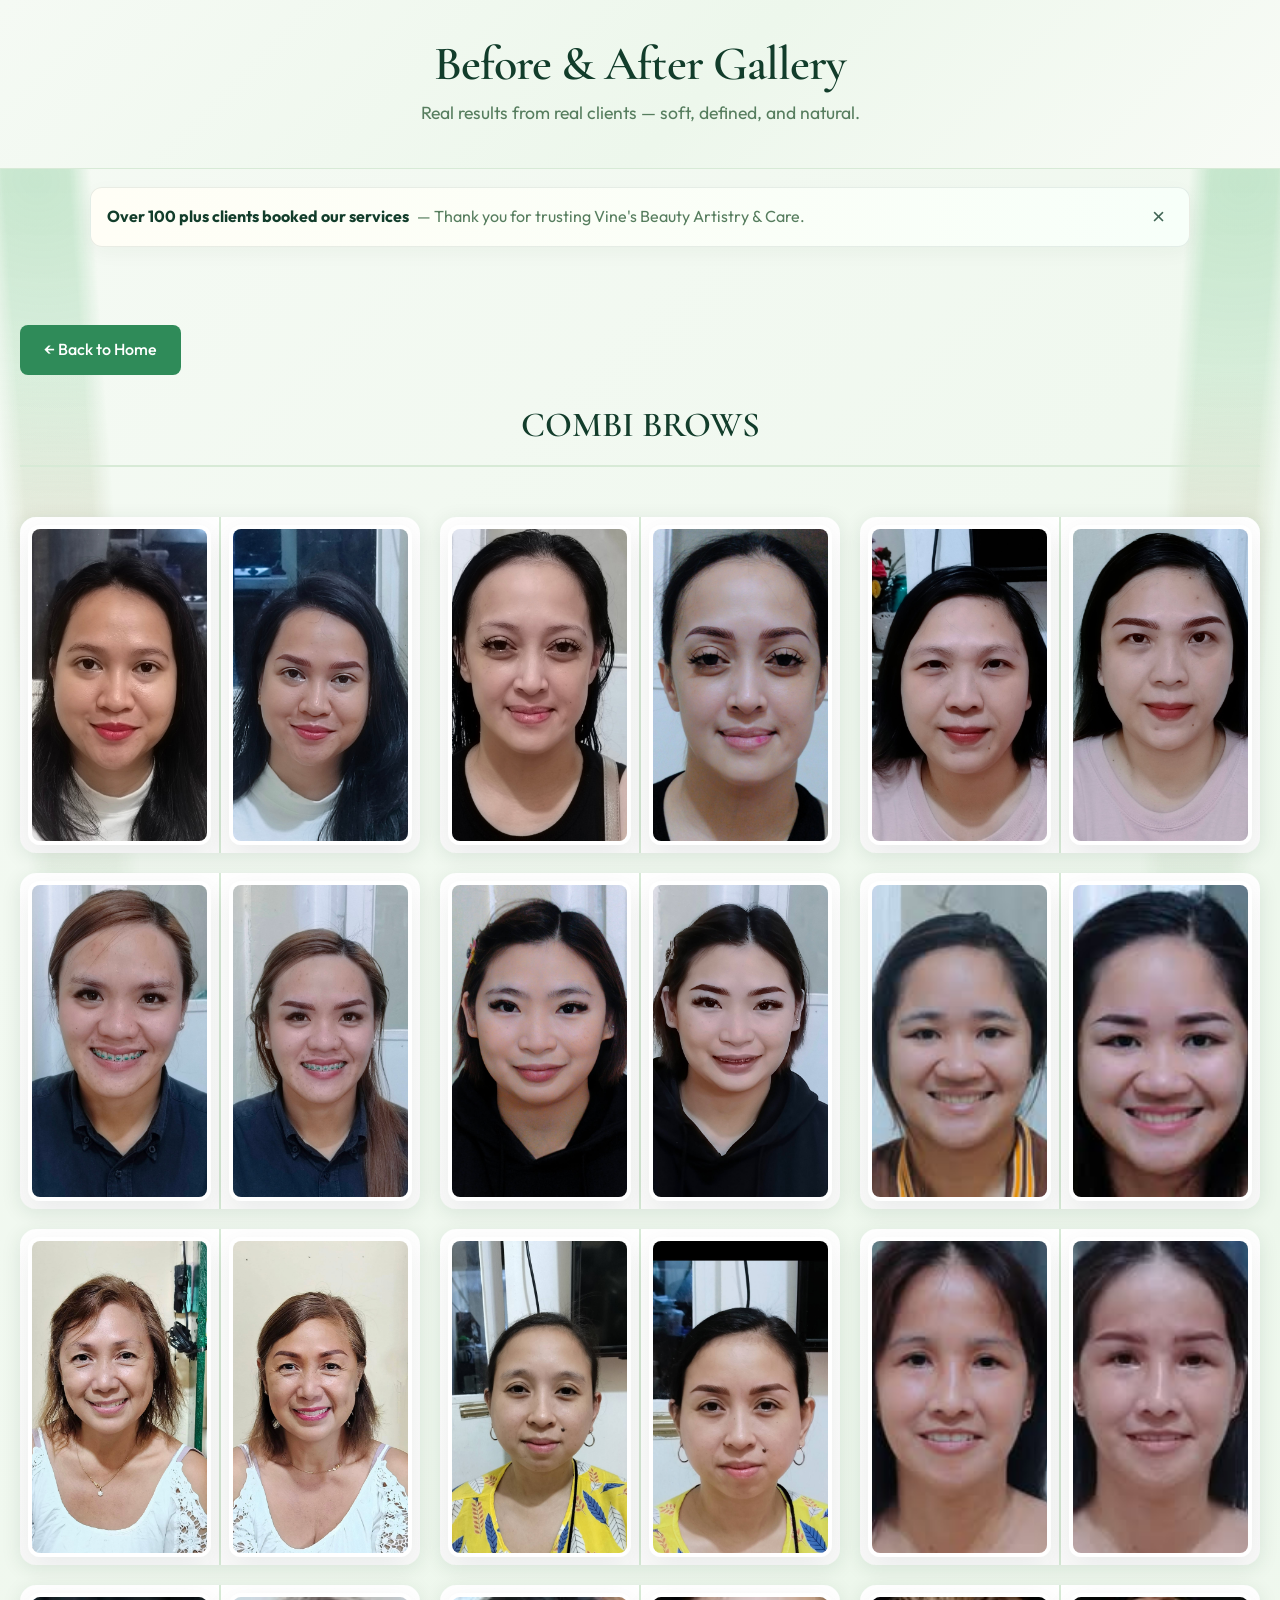
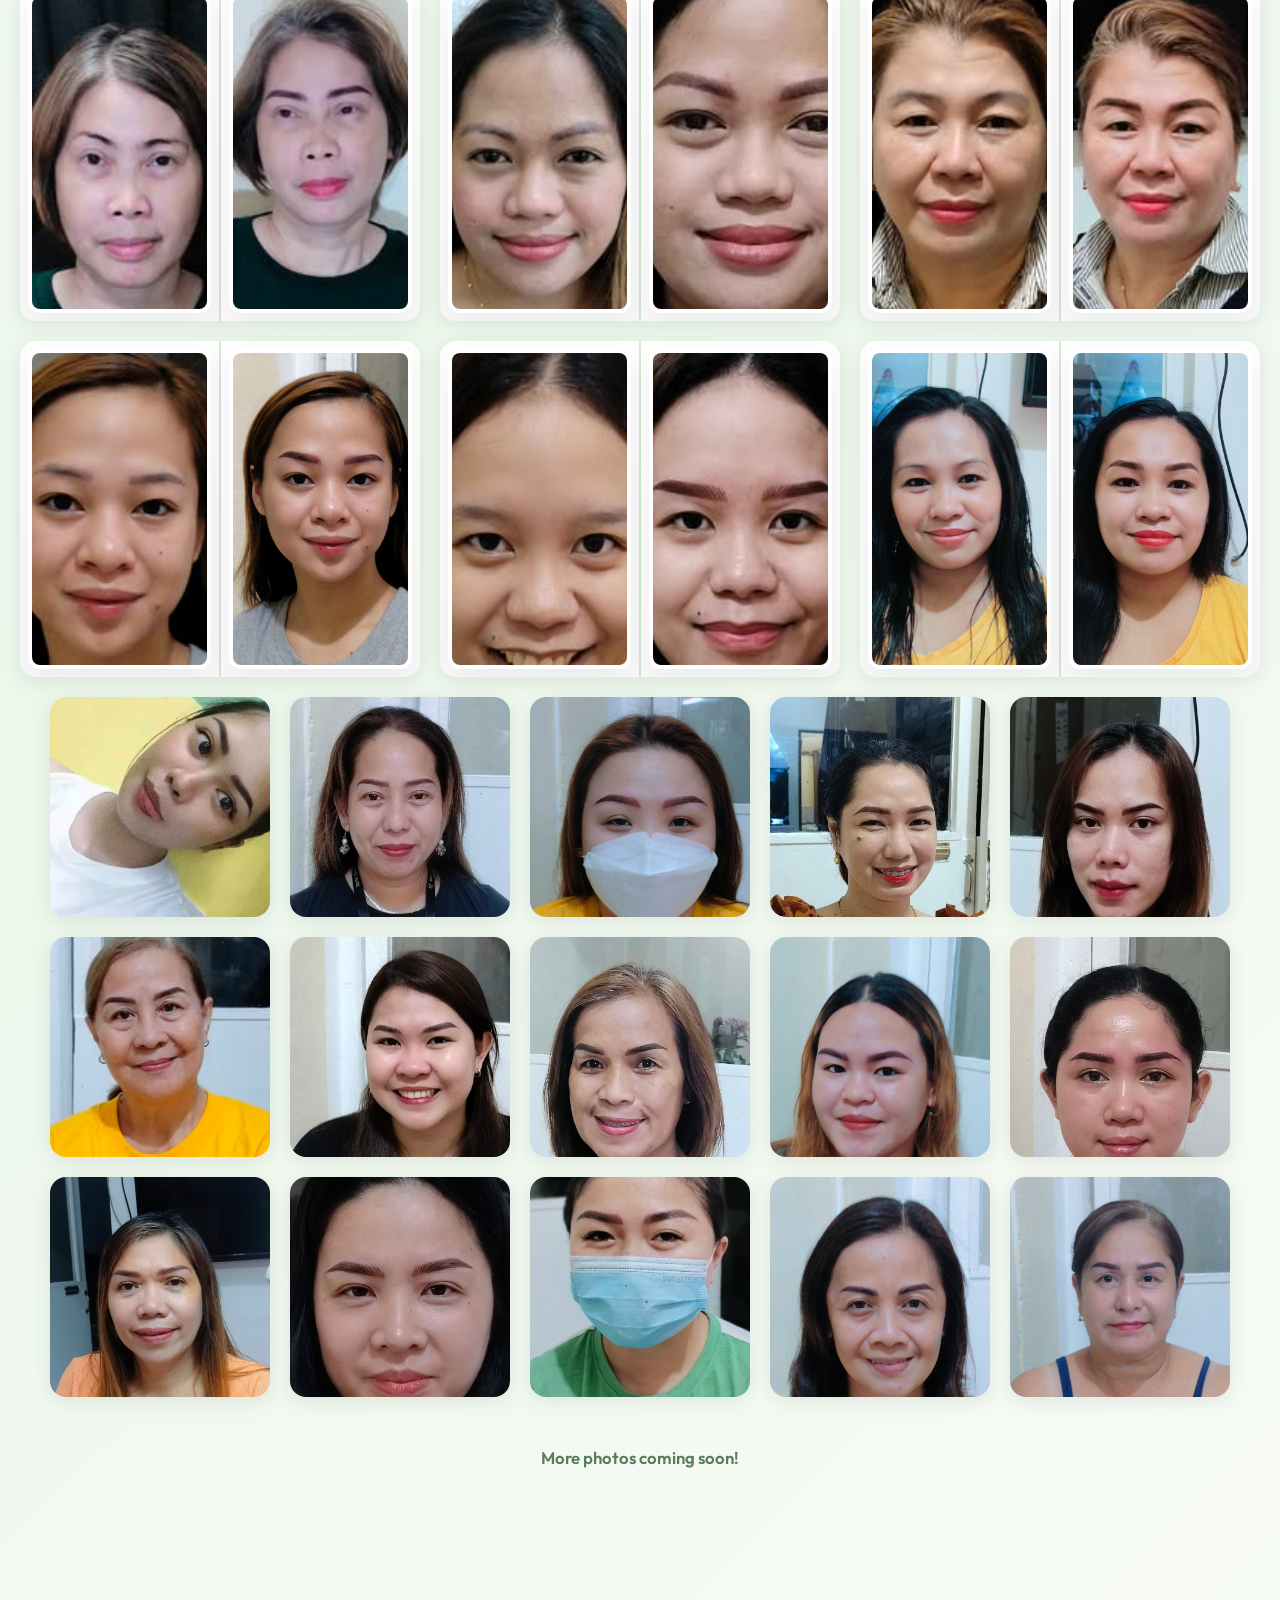
==== commit 53c6169f: "Add files via upload" ====
--- a/gallery.html
+++ b/gallery.html
@@ -350,14 +350,14 @@
     <script>
       (function(){
         const combiFiles = [
-          'Combi Browns/00.jpg','Combi Browns/0.jpg','Combi Browns/1..jpg','Combi Browns/1.jpg',
-          'Combi Browns/2.jpg','Combi Browns/2..jpg','Combi Browns/3 (2).jpg','Combi Browns/3..jpg','Combi Browns/3.jpg',
-          'Combi Browns/4.jpg','Combi Browns/4..jpg','Combi Browns/6.jpg','Combi Browns/6..jpg',
-          'Combi Browns/7.jpg','Combi Browns/7..jpg','Combi Browns/8.jpg','Combi Browns/8..jpg',
-          'Combi Browns/9.jpg','Combi Browns/9..jpg','Combi Browns/10.jpg','Combi Browns/10..jpg',
-          'Combi Browns/11.jpg','Combi Browns/11..jpg','Combi Browns/12.jpg','Combi Browns/12..jpg',
-          'Combi Browns/15.jpg','Combi Browns/15..jpg','Combi Browns/20.jpg','Combi Browns/20..jpg',
-          'Combi Browns/21.jpg','Combi Browns/21..jpg','Combi Browns/518345568_10165563609278146_7660537827251825260_n.jpg'
+          'Combi-Browns/00.jpg','Combi-Browns/0.jpg','Combi-Browns/1..jpg','Combi-Browns/1.jpg',
+          'Combi-Browns/2.jpg','Combi-Browns/2..jpg','Combi-Browns/3 (2).jpg','Combi-Browns/3..jpg','Combi-Browns/3.jpg',
+          'Combi-Browns/4.jpg','Combi-Browns/4..jpg','Combi-Browns/6.jpg','Combi-Browns/6..jpg',
+          'Combi-Browns/7.jpg','Combi-Browns/7..jpg','Combi-Browns/8.jpg','Combi-Browns/8..jpg',
+          'Combi-Browns/9.jpg','Combi-Browns/9..jpg','Combi-Browns/10.jpg','Combi-Browns/10..jpg',
+          'Combi-Browns/11.jpg','Combi-Browns/11..jpg','Combi-Browns/12.jpg','Combi-Browns/12..jpg',
+          'Combi-Browns/15.jpg','Combi-Browns/15..jpg','Combi-Browns/20.jpg','Combi-Browns/20..jpg',
+          'Combi-Browns/21.jpg','Combi-Browns/21..jpg','Combi-Browns/518345568_10165563609278146_7660537827251825260_n.jpg'
         ];
 
         const grid = document.querySelector('.before-after-grid');
@@ -410,31 +410,31 @@
           pairDiv.innerHTML = `
             <div class="before-after-images">
               <div class="image-cell">
-                <img src="${encodeURI(before)}" alt="Combi brows result ${i+1} - before">
+                <img src="${encodeURI(before)}" alt="Combi-brows result ${i+1} - before">
               </div>
               <div class="image-cell">
-                <img src="${encodeURI(after)}" alt="Combi brows result ${i+1} - after">
+                <img src="${encodeURI(after)}" alt="Combi-brows result ${i+1} - after">
               </div>
             </div>`;
           grid.appendChild(pairDiv);
         });
   
         const additionalCombiPhotos = [
-          'Combi Browns/33.jpg',
-          'Combi Browns/44.jpg',
-          'Combi Browns/55.jpg',
-          'Combi Browns/66.jpg',
-          'Combi Browns/77.jpg',
-          'Combi Browns/99.jpg',
-          'Combi Browns/100.jpg',
-          'Combi Browns/110.jpg',
-          'Combi Browns/120.jpg',
-          'Combi Browns/130.jpg',
-          'Combi Browns/140.jpg',
-          'Combi Browns/150.jpg',
-          'Combi Browns/160.jpg',
-          'Combi Browns/170.jpg',
-          'Combi Browns/180.jpg'
+          'Combi-Browns/33.jpg',
+          'Combi-Browns/44.jpg',
+          'Combi-Browns/55.jpg',
+          'Combi-Browns/66.jpg',
+          'Combi-Browns/77.jpg',
+          'Combi-Browns/99.jpg',
+          'Combi-Browns/100.jpg',
+          'Combi-Browns/110.jpg',
+          'Combi-Browns/120.jpg',
+          'Combi-Browns/130.jpg',
+          'Combi-Browns/140.jpg',
+          'Combi-Browns/150.jpg',
+          'Combi-Browns/160.jpg',
+          'Combi-Browns/170.jpg',
+          'Combi-Browns/180.jpg'
         ];
 
         const extraRow = document.createElement('div');
@@ -443,7 +443,7 @@
         additionalCombiPhotos.forEach((src) => {
           const item = document.createElement('div');
           item.className = 'extra-combi-photo';
-          item.innerHTML = `<img src="${encodeURI(src)}" alt="Combi brows photo">`;
+          item.innerHTML = `<img src="${encodeURI(src)}" alt="Combi-brows photo">`;
           extraRow.appendChild(item);
         });
 
